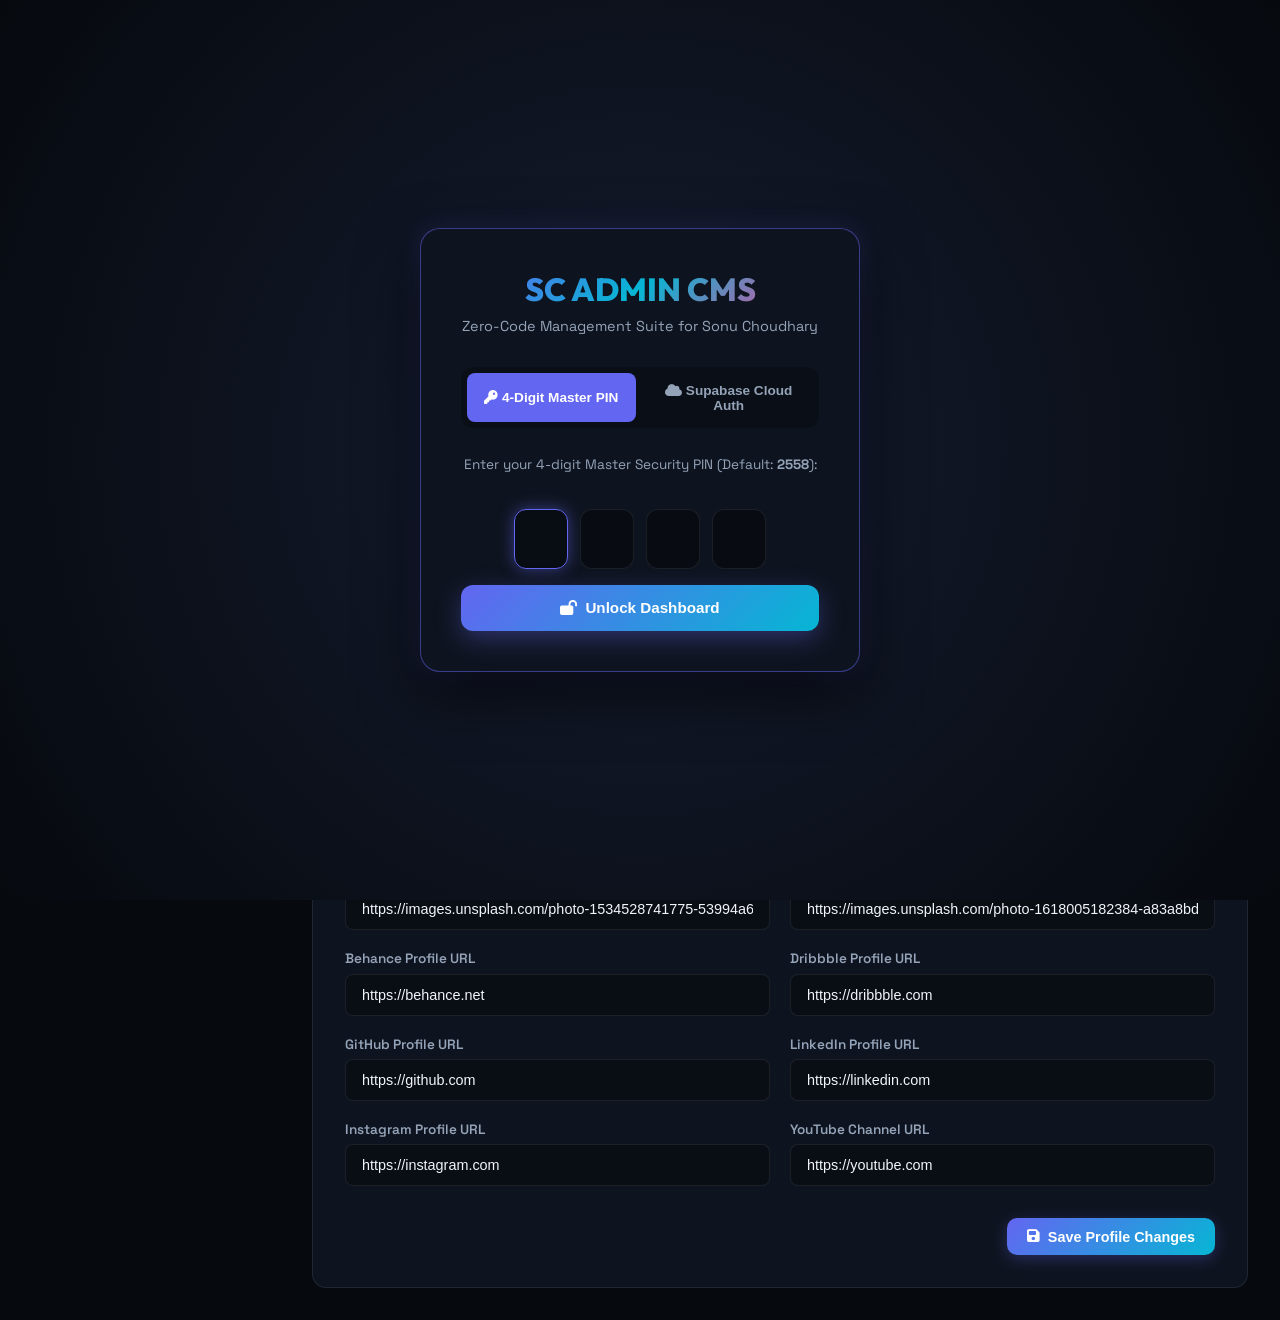
==== admin.html @ cff1d8b0 "Add files via upload" ====
<!DOCTYPE html>
<html lang="en">
<head>
  <meta charset="UTF-8" />
  <meta name="viewport" content="width=device-width, initial-scale=1.0" />
  <title>No-Code Admin CMS | Sonu Choudhary 3D Portfolio</title>
  
  <!-- Font Awesome CDN -->
  <link rel="stylesheet" href="https://cdnjs.cloudflare.com/ajax/libs/font-awesome/6.5.1/css/all.min.css" integrity="sha512-DTOQO9RWCH3ppGqcWaEA1BIZOC6xxalwEsw9c2QQeAIftl+Vegovlnee1c9QX4TctnWMn13TZye+giMm8e2LwA==" crossorigin="anonymous" referrerpolicy="no-referrer" />

  <!-- Admin CMS Stylesheet -->
  <link rel="stylesheet" href="css/admin.css" />

  <!-- Supabase JS CDN -->
  <script src="https://cdn.jsdelivr.net/npm/@supabase/supabase-js@2"></script>
</head>
<body class="admin-body">

  <!-- 1. DUAL AUTHENTICATION LOCK GATE -->
  <div id="auth-gate">
    <div class="auth-card">
      <div class="auth-logo">SC ADMIN CMS</div>
      <p class="auth-subtitle">Zero-Code Management Suite for Sonu Choudhary</p>

      <div class="auth-tabs">
        <button class="auth-tab-btn active" data-auth-mode="pin">
          <i class="fa-solid fa-key"></i> 4-Digit Master PIN
        </button>
        <button class="auth-tab-btn" data-auth-mode="email">
          <i class="fa-solid fa-cloud"></i> Supabase Cloud Auth
        </button>
      </div>

      <!-- PIN Auth Panel -->
      <div id="authPanel-pin" class="auth-form-panel active">
        <p style="font-size: 0.85rem; color: var(--admin-text-muted); text-align: center;">
          Enter your 4-digit Master Security PIN (Default: <strong>2558</strong>):
        </p>
        <form id="pinAuthForm">
          <div class="pin-inputs-row">
            <input type="password" maxlength="1" class="pin-digit" autofocus />
            <input type="password" maxlength="1" class="pin-digit" />
            <input type="password" maxlength="1" class="pin-digit" />
            <input type="password" maxlength="1" class="pin-digit" />
          </div>
          <button type="submit" class="btn-auth-submit">
            <i class="fa-solid fa-lock-open"></i> Unlock Dashboard
          </button>
        </form>
      </div>

      <!-- Supabase Cloud Email Auth Panel -->
      <div id="authPanel-email" class="auth-form-panel">
        <form id="emailAuthForm" style="display: flex; flex-direction: column; gap: 1rem;">
          <div class="admin-input-group">
            <label class="admin-label">Admin Email</label>
            <input type="email" id="authEmail" class="admin-input" placeholder="Sonu25580@gmail.com" required />
          </div>
          <div class="admin-input-group">
            <label class="admin-label">Cloud Password</label>
            <input type="password" id="authPassword" class="admin-input" placeholder="••••••••••••" required />
          </div>
          <button type="submit" class="btn-auth-submit">
            <i class="fa-solid fa-cloud-arrow-up"></i> Sign In to Supabase
          </button>
        </form>
      </div>
    </div>
  </div>

  <!-- 2. ADMIN SIDEBAR NAVIGATION -->
  <aside class="admin-sidebar" id="adminSidebar">
    <div class="sidebar-header">
      <div class="sidebar-brand">
        <i class="fa-solid fa-cubes-stacked" style="color: var(--admin-primary);"></i>
        <span>SC CMS STUDIO</span>
      </div>
    </div>

    <div class="sidebar-menu">
      <div class="menu-category-title">Core Management</div>
      <button class="sidebar-item active" data-tab="profile">
        <i class="fa-solid fa-user-astronaut"></i>
        <span>Profile & Socials</span>
      </button>
      <button class="sidebar-item" data-tab="projects">
        <i class="fa-solid fa-layer-group"></i>
        <span>Projects Showcase</span>
      </button>
      <button class="sidebar-item" data-tab="services">
        <i class="fa-solid fa-cube"></i>
        <span>Services & Pricing</span>
      </button>
      <button class="sidebar-item" data-tab="skills">
        <i class="fa-solid fa-code"></i>
        <span>Skills Matrix</span>
      </button>
      <button class="sidebar-item" data-tab="experience">
        <i class="fa-solid fa-timeline"></i>
        <span>Career Timeline</span>
      </button>
      <button class="sidebar-item" data-tab="reviews">
        <i class="fa-solid fa-star"></i>
        <span>Client Reviews</span>
      </button>
      <button class="sidebar-item" data-tab="inquiries">
        <i class="fa-solid fa-inbox"></i>
        <span>Inquiries CRM</span>
        <span class="sidebar-badge" id="inquiriesBadge">0</span>
      </button>

      <div class="menu-category-title">Studio & Tools</div>
      <button class="sidebar-item" data-tab="theme">
        <i class="fa-solid fa-palette"></i>
        <span>Theme & Security</span>
      </button>
      <button class="sidebar-item" data-tab="compressor">
        <i class="fa-solid fa-file-image"></i>
        <span>Image Compressor</span>
      </button>
      <button class="sidebar-item" data-tab="supabase">
        <i class="fa-solid fa-database"></i>
        <span>Supabase & Backup</span>
      </button>
    </div>

    <div class="sidebar-footer">
      <a href="index.html" class="btn-sidebar-action" target="_blank" title="View Live Portfolio">
        <i class="fa-solid fa-arrow-up-right-from-square"></i> Live Site
      </a>
      <button id="adminLogoutBtn" class="btn-sidebar-action" title="Lock Dashboard">
        <i class="fa-solid fa-right-from-bracket"></i> Lock
      </button>
    </div>
  </aside>

  <!-- 3. MAIN DASHBOARD CONTENT AREA -->
  <main class="admin-main">
    <!-- Top HUD Bar -->
    <header class="admin-topbar">
      <div class="topbar-left">
        <h1 class="page-title" id="adminPageTitle">Profile & Socials</h1>
        <div id="adminCloudStatus" class="cloud-status-indicator">
          <span class="status-dot"></span> Checking Cloud...
        </div>
      </div>

      <div class="topbar-right">
        <a href="index.html" target="_blank" class="btn-view-site">
          <i class="fa-solid fa-globe"></i> View Live Site
        </a>
      </div>
    </header>

    <!-- Tab Panels Container -->
    <div class="dashboard-content">

      <!-- TAB 1: PROFILE & SOCIALS -->
      <section id="tabPanel-profile" class="admin-tab-panel active">
        <div class="content-header-row">
          <div class="header-info">
            <h2>Personal Identity & Social Hub</h2>
            <p>Update your personal information, multi-domain titles, contacts, and resume.</p>
          </div>
        </div>

        <form id="profileCmsForm" style="background: var(--admin-bg-surface); padding: 2rem; border-radius: 14px; border: 1px solid var(--admin-border);">
          <div class="modal-grid">
            <div class="admin-input-group">
              <label class="admin-label">Full Name</label>
              <input type="text" id="profName" class="admin-input" required />
            </div>

            <div class="admin-input-group">
              <label class="admin-label">Professional Headline Title</label>
              <input type="text" id="profTitle" class="admin-input" required />
            </div>

            <div class="admin-input-group full-width">
              <label class="admin-label">Dynamic Typing Roles (comma-separated)</label>
              <input type="text" id="profRoles" class="admin-input" placeholder="3D Motion & VFX Artist, UI/UX Designer, Graphics Artist, Web Developer" />
            </div>

            <div class="admin-input-group full-width">
              <label class="admin-label">Hero Tagline</label>
              <input type="text" id="profTagline" class="admin-input" />
            </div>

            <div class="admin-input-group full-width">
              <label class="admin-label">Comprehensive Bio</label>
              <textarea id="profBio" class="admin-textarea" rows="4"></textarea>
            </div>

            <div class="admin-input-group">
              <label class="admin-label">Direct Phone 1</label>
              <input type="text" id="profPhone1" class="admin-input" />
            </div>

            <div class="admin-input-group">
              <label class="admin-label">Direct Phone 2</label>
              <input type="text" id="profPhone2" class="admin-input" />
            </div>

            <div class="admin-input-group">
              <label class="admin-label">WhatsApp Number (with country code)</label>
              <input type="text" id="profWhatsApp" class="admin-input" />
            </div>

            <div class="admin-input-group">
              <label class="admin-label">Official Email</label>
              <input type="email" id="profEmail" class="admin-input" />
            </div>

            <div class="admin-input-group">
              <label class="admin-label">Location / Base</label>
              <input type="text" id="profLocation" class="admin-input" />
            </div>

            <div class="admin-input-group">
              <label class="admin-label">Resume PDF URL</label>
              <input type="text" id="profResumeUrl" class="admin-input" />
            </div>

            <div class="admin-input-group">
              <label class="admin-label">Avatar Image URL</label>
              <input type="text" id="profAvatar" class="admin-input" />
            </div>

            <div class="admin-input-group">
              <label class="admin-label">Hero Showcase Image URL</label>
              <input type="text" id="profHeroImg" class="admin-input" />
            </div>

            <div class="admin-input-group">
              <label class="admin-label">Behance Profile URL</label>
              <input type="url" id="profBehance" class="admin-input" />
            </div>

            <div class="admin-input-group">
              <label class="admin-label">Dribbble Profile URL</label>
              <input type="url" id="profDribbble" class="admin-input" />
            </div>

            <div class="admin-input-group">
              <label class="admin-label">GitHub Profile URL</label>
              <input type="url" id="profGithub" class="admin-input" />
            </div>

            <div class="admin-input-group">
              <label class="admin-label">LinkedIn Profile URL</label>
              <input type="url" id="profLinkedin" class="admin-input" />
            </div>

            <div class="admin-input-group">
              <label class="admin-label">Instagram Profile URL</label>
              <input type="url" id="profInstagram" class="admin-input" />
            </div>

            <div class="admin-input-group">
              <label class="admin-label">YouTube Channel URL</label>
              <input type="url" id="profYoutube" class="admin-input" />
            </div>
          </div>

          <div style="margin-top: 2rem; display: flex; justify-content: flex-end;">
            <button type="submit" class="btn-action-primary">
              <i class="fa-solid fa-floppy-disk"></i> Save Profile Changes
            </button>
          </div>
        </form>
      </section>

      <!-- TAB 2: PROJECTS CMS -->
      <section id="tabPanel-projects" class="admin-tab-panel">
        <div class="content-header-row">
          <div class="header-info">
            <h2>Showcase Projects Manager</h2>
            <p>Add, edit, reorder, or feature portfolio projects across all 5 domains.</p>
          </div>
          <button id="btnAddProject" class="btn-action-primary">
            <i class="fa-solid fa-plus"></i> Add New Project
          </button>
        </div>

        <div class="admin-table-wrapper">
          <table class="admin-table">
            <thead>
              <tr>
                <th>Thumbnail</th>
                <th>Project Title</th>
                <th>Category</th>
                <th>Subcategory</th>
                <th>Featured</th>
                <th>Actions</th>
              </tr>
            </thead>
            <tbody id="projectsTableBody"></tbody>
          </table>
        </div>
      </section>

      <!-- TAB 3: SERVICES CMS -->
      <section id="tabPanel-services" class="admin-tab-panel">
        <div class="content-header-row">
          <div class="header-info">
            <h2>Services & Pricing Packages</h2>
            <p>Configure client service offerings, pricing tiers, delivery times, and features.</p>
          </div>
          <button id="btnAddService" class="btn-action-primary">
            <i class="fa-solid fa-plus"></i> Add New Service
          </button>
        </div>

        <div class="admin-table-wrapper">
          <table class="admin-table">
            <thead>
              <tr>
                <th>Icon</th>
                <th>Service Title</th>
                <th>Category</th>
                <th>Starting Price</th>
                <th>Turnaround</th>
                <th>Actions</th>
              </tr>
            </thead>
            <tbody id="servicesTableBody"></tbody>
          </table>
        </div>
      </section>

      <!-- TAB 4: SKILLS CMS -->
      <section id="tabPanel-skills" class="admin-tab-panel">
        <div class="content-header-row">
          <div class="header-info">
            <h2>Technical & Visual Skills Matrix</h2>
            <p>Manage skill proficiencies, category clusters, and FontAwesome icons.</p>
          </div>
          <button id="btnAddSkill" class="btn-action-primary">
            <i class="fa-solid fa-plus"></i> Add New Skill
          </button>
        </div>

        <div class="admin-table-wrapper">
          <table class="admin-table">
            <thead>
              <tr>
                <th>Icon</th>
                <th>Skill Name</th>
                <th>Category</th>
                <th>Proficiency</th>
                <th>Actions</th>
              </tr>
            </thead>
            <tbody id="skillsTableBody"></tbody>
          </table>
        </div>
      </section>

      <!-- TAB 5: EXPERIENCE CMS -->
      <section id="tabPanel-experience" class="admin-tab-panel">
        <div class="content-header-row">
          <div class="header-info">
            <h2>Career Milestones & Leadership Timeline</h2>
            <p>Document leadership roles, agency tenures, and freelance achievements.</p>
          </div>
          <button id="btnAddExp" class="btn-action-primary">
            <i class="fa-solid fa-plus"></i> Add Milestone
          </button>
        </div>

        <div class="admin-table-wrapper">
          <table class="admin-table">
            <thead>
              <tr>
                <th>Role / Position</th>
                <th>Company / Agency</th>
                <th>Period</th>
                <th>Actions</th>
              </tr>
            </thead>
            <tbody id="expTableBody"></tbody>
          </table>
        </div>
      </section>

      <!-- TAB 6: REVIEWS CMS -->
      <section id="tabPanel-reviews" class="admin-tab-panel">
        <div class="content-header-row">
          <div class="header-info">
            <h2>Client Testimonials Moderation</h2>
            <p>Approve, edit, or add client reviews and 5-star ratings.</p>
          </div>
          <button id="btnAddReview" class="btn-action-primary">
            <i class="fa-solid fa-plus"></i> Add Review
          </button>
        </div>

        <div class="admin-table-wrapper">
          <table class="admin-table">
            <thead>
              <tr>
                <th>Avatar</th>
                <th>Client Name</th>
                <th>Company</th>
                <th>Rating</th>
                <th>Status</th>
                <th>Actions</th>
              </tr>
            </thead>
            <tbody id="reviewsTableBody"></tbody>
          </table>
        </div>
      </section>

      <!-- TAB 7: INQUIRIES & LEADS CRM -->
      <section id="tabPanel-inquiries" class="admin-tab-panel">
        <div class="content-header-row">
          <div class="header-info">
            <h2>Inquiries & Leads CRM</h2>
            <p>View client inquiries submitted through the WhatsApp estimator bot.</p>
          </div>
          <button id="btnExportInquiries" class="btn-action-primary">
            <i class="fa-solid fa-file-csv"></i> Export CSV
          </button>
        </div>

        <div class="admin-table-wrapper">
          <table class="admin-table">
            <thead>
              <tr>
                <th>Client Info</th>
                <th>Service</th>
                <th>Budget</th>
                <th>Timeline</th>
                <th>Status</th>
                <th>Date</th>
                <th>Quick Actions</th>
              </tr>
            </thead>
            <tbody id="inquiriesTableBody"></tbody>
          </table>
        </div>
      </section>

      <!-- TAB 8: THEME & SECURITY STUDIO -->
      <section id="tabPanel-theme" class="admin-tab-panel">
        <div class="content-header-row">
          <div class="header-info">
            <h2>Theme Studio & Security Settings</h2>
            <p>Customize default aesthetic themes and update your 4-digit Master Security PIN.</p>
          </div>
        </div>

        <div style="background: var(--admin-bg-surface); padding: 2rem; border-radius: 14px; border: 1px solid var(--admin-border); max-width: 600px;">
          <div class="admin-input-group" style="margin-bottom: 1.5rem;">
            <label class="admin-label">Default Live Theme Preset</label>
            <select id="studioThemeSelect" class="admin-select">
              <option value="cyber-dark">Cyber Dark (Futuristic Obsidian)</option>
              <option value="neon-cyber">Neon Cyberpunk (Vibrant Pink / Cyan)</option>
              <option value="midnight-gold">Midnight Gold (Luxury Prestige)</option>
              <option value="luxury-light">Luxury Light (Minimalist White)</option>
              <option value="synthwave">Synthwave Violet (Deep Space)</option>
            </select>
          </div>

          <div class="admin-input-group" style="margin-bottom: 2rem;">
            <label class="admin-label">4-Digit Master PIN Code</label>
            <input type="password" id="studioMasterPin" maxlength="6" class="admin-input" placeholder="2558" />
            <small style="color: var(--admin-text-dim);">This PIN protects your offline admin panel.</small>
          </div>

          <button id="btnSaveThemeSettings" class="btn-action-primary">
            <i class="fa-solid fa-floppy-disk"></i> Update Theme & PIN
          </button>
        </div>
      </section>

      <!-- TAB 9: IMAGE COMPRESSOR UTILITY -->
      <section id="tabPanel-compressor" class="admin-tab-panel">
        <div class="content-header-row">
          <div class="header-info">
            <h2>HTML5 Canvas Image Compressor</h2>
            <p>Optimize heavy project artwork down to ultra-fast WebP format (< 150KB) in-browser.</p>
          </div>
        </div>

        <div style="background: var(--admin-bg-surface); padding: 2rem; border-radius: 14px; border: 1px solid var(--admin-border); max-width: 800px;">
          <input type="file" id="compressorFileInput" accept="image/*" style="display: none;" />
          <div class="compressor-dropzone" id="compressorDropzone">
            <i class="fa-solid fa-cloud-arrow-up compressor-icon"></i>
            <h3>Drag & Drop Image Here, or Click to Browse</h3>
            <p style="color: var(--admin-text-muted); font-size: 0.85rem; margin-top: 0.5rem;">Supports PNG, JPG, WebP. Compressed automatically using client-side HTML5 Canvas.</p>
          </div>

          <div id="compressorPreviewRow" class="compressor-preview-row" style="display: none;">
            <img id="compressedThumb" class="compressor-thumb" alt="Optimized Preview" />
            <div style="flex: 1;">
              <div id="compressorStats" class="compressor-stats"></div>
              <div style="display: flex; gap: 0.75rem; margin-top: 0.75rem;">
                <button id="btnCopyCompressed" class="btn-sidebar-action">
                  <i class="fa-regular fa-copy"></i> Copy Data URI
                </button>
                <button id="btnDownloadCompressed" class="btn-action-primary" style="padding: 0.4rem 0.85rem; font-size: 0.8rem;">
                  <i class="fa-solid fa-download"></i> Download WebP
                </button>
              </div>
            </div>
          </div>
        </div>
      </section>

      <!-- TAB 10: SUPABASE & BACKUP SYNC HUB -->
      <section id="tabPanel-supabase" class="admin-tab-panel">
        <div class="content-header-row">
          <div class="header-info">
            <h2>Supabase Cloud Setup & 1-Click JSON Backup</h2>
            <p>Connect your free Supabase PostgreSQL Cloud database or export complete JSON backups.</p>
          </div>
        </div>

        <div style="display: grid; grid-template-columns: 1fr 1fr; gap: 2rem; align-items: start;">
          <!-- Supabase Cloud Credentials Box -->
          <div style="background: var(--admin-bg-surface); padding: 2rem; border-radius: 14px; border: 1px solid var(--admin-border);">
            <h3 style="margin-bottom: 1.25rem; font-size: 1.15rem; display: flex; align-items: center; gap: 0.5rem;">
              <i class="fa-solid fa-cloud" style="color: var(--admin-primary);"></i> Supabase Cloud Keys
            </h3>

            <div class="admin-input-group" style="margin-bottom: 1rem;">
              <label class="admin-label">Supabase Project URL</label>
              <input type="url" id="syncSupabaseUrl" class="admin-input" placeholder="https://xyzabcdef.supabase.co" />
            </div>

            <div class="admin-input-group" style="margin-bottom: 1.5rem;">
              <label class="admin-label">Supabase Anon Public API Key</label>
              <input type="password" id="syncSupabaseKey" class="admin-input" placeholder="eyJhbGciOiJIUzI1NiIsInR5cCI6IkpXVCJ9..." />
            </div>

            <div style="display: flex; gap: 0.75rem; flex-wrap: wrap;">
              <button id="btnSaveSupabaseCreds" class="btn-action-primary">
                <i class="fa-solid fa-bolt"></i> Save & Connect
              </button>
              <button id="btnTestSupabase" class="btn-sidebar-action">
                <i class="fa-solid fa-vial"></i> Test Connection
              </button>
              <button id="btnPushAllToCloud" class="btn-sidebar-action" title="Push all local portfolio data into Supabase Cloud tables">
                <i class="fa-solid fa-cloud-arrow-up"></i> Push All Data to Cloud
              </button>
            </div>
          </div>

          <!-- JSON Backup & Restore Box -->
          <div style="background: var(--admin-bg-surface); padding: 2rem; border-radius: 14px; border: 1px solid var(--admin-border);">
            <h3 style="margin-bottom: 1.25rem; font-size: 1.15rem; display: flex; align-items: center; gap: 0.5rem;">
              <i class="fa-solid fa-file-export" style="color: var(--admin-accent);"></i> 1-Click JSON Backup & Restore
            </h3>

            <p style="font-size: 0.85rem; color: var(--admin-text-muted); margin-bottom: 1.5rem;">
              Download a complete standalone <code>data.json</code> file or restore existing backups in 1-click without writing any SQL.
            </p>

            <div style="display: flex; flex-direction: column; gap: 1rem;">
              <button id="btnExportJson" class="btn-action-primary" style="background: linear-gradient(135deg, #10b981, #06b6d4);">
                <i class="fa-solid fa-download"></i> 1-Click Download JSON Backup
              </button>

              <label class="btn-sidebar-action" style="justify-content: center; padding: 0.75rem; cursor: pointer;">
                <i class="fa-solid fa-upload"></i> Restore from JSON Backup
                <input type="file" id="jsonFileInput" accept=".json" style="display: none;" />
              </label>

              <button id="btnFactoryReset" class="btn-sidebar-action" style="color: var(--admin-danger); border-color: rgba(239, 68, 68, 0.3);">
                <i class="fa-solid fa-rotate-left"></i> Reset to Factory Seed
              </button>
            </div>
          </div>
        </div>
      </section>

    </div>
  </main>

  <!-- MODAL: ADD / EDIT PROJECT -->
  <div id="projectModal" class="admin-modal">
    <div class="modal-card">
      <div class="modal-header">
        <h3 class="modal-title" id="projectModalTitle">Add New Showcase Project</h3>
        <button id="closeProjectModal" class="modal-close-btn"><i class="fa-solid fa-xmark"></i></button>
      </div>

      <form id="projectForm">
        <div class="modal-body">
          <input type="hidden" id="projId" />
          <div class="modal-grid">
            <div class="admin-input-group full-width">
              <label class="admin-label">Project Title *</label>
              <input type="text" id="projTitle" class="admin-input" required />
            </div>

            <div class="admin-input-group">
              <label class="admin-label">Main Category</label>
              <select id="projCategory" class="admin-select">
                <option value="3d-vfx">3D Motion & VFX</option>
                <option value="ui-ux">UI/UX Design</option>
                <option value="graphics">Graphics & Branding</option>
                <option value="web-dev">Web Development</option>
                <option value="vfx-video">Video & Color</option>
              </select>
            </div>

            <div class="admin-input-group">
              <label class="admin-label">Subcategory Pill (e.g. Cinema 4D, Figma)</label>
              <input type="text" id="projSubcategory" class="admin-input" />
            </div>

            <div class="admin-input-group full-width">
              <label class="admin-label">Main Thumbnail Image URL *</label>
              <input type="url" id="projThumb" class="admin-input" required />
            </div>

            <div class="admin-input-group full-width">
              <label class="admin-label">Gallery Images (One URL per line for Lightbox Carousel)</label>
              <textarea id="projImages" class="admin-textarea" rows="3" placeholder="https://images.unsplash.com/...&#10;https://images.unsplash.com/..."></textarea>
            </div>

            <div class="admin-input-group full-width">
              <label class="admin-label">Video Embed URL (YouTube/Vimeo/MP4)</label>
              <input type="text" id="projVideoUrl" class="admin-input" placeholder="https://www.youtube.com/embed/dQw4w9WgXcQ" />
            </div>

            <div class="admin-input-group">
              <label class="admin-label">Client Name</label>
              <input type="text" id="projClient" class="admin-input" />
            </div>

            <div class="admin-input-group">
              <label class="admin-label">Year / Timeframe</label>
              <input type="text" id="projYear" class="admin-input" placeholder="2025" />
            </div>

            <div class="admin-input-group full-width">
              <label class="admin-label">Tech Stack Tags (comma-separated)</label>
              <input type="text" id="projTags" class="admin-input" placeholder="Cinema 4D, Octane Render, Figma, React" />
            </div>

            <div class="admin-input-group full-width">
              <label class="admin-label">Description & Case Study Summary</label>
              <textarea id="projDesc" class="admin-textarea" rows="3"></textarea>
            </div>

            <div class="admin-input-group full-width" style="flex-direction: row; align-items: center; gap: 0.75rem;">
              <input type="checkbox" id="projFeatured" style="width: 18px; height: 18px; accent-color: var(--admin-primary);" />
              <label for="projFeatured" class="admin-label" style="cursor: pointer;">Mark as Featured Project on Hero</label>
            </div>
          </div>
        </div>

        <div class="modal-footer">
          <button type="submit" class="btn-action-primary">Save Project</button>
        </div>
      </form>
    </div>
  </div>

  <!-- MODAL: ADD / EDIT SERVICE -->
  <div id="serviceModal" class="admin-modal">
    <div class="modal-card">
      <div class="modal-header">
        <h3 class="modal-title">Add / Edit Service Offering</h3>
        <button id="closeServiceModal" class="modal-close-btn"><i class="fa-solid fa-xmark"></i></button>
      </div>

      <form id="serviceForm">
        <div class="modal-body">
          <input type="hidden" id="servId" />
          <div class="modal-grid">
            <div class="admin-input-group">
              <label class="admin-label">Service Title *</label>
              <input type="text" id="servTitle" class="admin-input" required />
            </div>

            <div class="admin-input-group">
              <label class="admin-label">Category</label>
              <select id="servCategory" class="admin-select">
                <option value="3d-vfx">3D & VFX</option>
                <option value="ui-ux">UI/UX Design</option>
                <option value="graphics">Graphics</option>
                <option value="web-dev">Web Development</option>
                <option value="vfx-video">Video Editing</option>
                <option value="consulting">Consulting</option>
              </select>
            </div>

            <div class="admin-input-group">
              <label class="admin-label">FontAwesome Icon Class</label>
              <input type="text" id="servIcon" class="admin-input" placeholder="fa-cube" />
            </div>

            <div class="admin-input-group">
              <label class="admin-label">Starting Price</label>
              <input type="text" id="servPrice" class="admin-input" placeholder="₹15,000 / $250" />
            </div>

            <div class="admin-input-group">
              <label class="admin-label">Estimated Delivery Time</label>
              <input type="text" id="servDelivery" class="admin-input" placeholder="3 - 7 Days" />
            </div>

            <div class="admin-input-group">
              <label class="admin-label">WhatsApp Prefill Message</label>
              <input type="text" id="servWaMsg" class="admin-input" />
            </div>

            <div class="admin-input-group full-width">
              <label class="admin-label">Service Description</label>
              <textarea id="servDesc" class="admin-textarea" rows="2"></textarea>
            </div>

            <div class="admin-input-group full-width">
              <label class="admin-label">Features & Deliverables List (One per line)</label>
              <textarea id="servFeatures" class="admin-textarea" rows="4" placeholder="Feature 1&#10;Feature 2&#10;Feature 3"></textarea>
            </div>
          </div>
        </div>

        <div class="modal-footer">
          <button type="submit" class="btn-action-primary">Save Service</button>
        </div>
      </form>
    </div>
  </div>

  <!-- MODAL: ADD / EDIT SKILL -->
  <div id="skillModal" class="admin-modal">
    <div class="modal-card" style="max-width: 500px;">
      <div class="modal-header">
        <h3 class="modal-title">Add / Edit Skill</h3>
        <button id="closeSkillModal" class="modal-close-btn"><i class="fa-solid fa-xmark"></i></button>
      </div>

      <form id="skillForm">
        <div class="modal-body">
          <input type="hidden" id="skillIndex" />
          <div class="admin-input-group" style="margin-bottom: 1rem;">
            <label class="admin-label">Skill Name *</label>
            <input type="text" id="skillName" class="admin-input" required />
          </div>

          <div class="admin-input-group" style="margin-bottom: 1rem;">
            <label class="admin-label">Category</label>
            <select id="skillCat" class="admin-select">
              <option value="3D & Motion">3D & Motion</option>
              <option value="UI/UX Design">UI/UX Design</option>
              <option value="Graphics Design">Graphics Design</option>
              <option value="Web Development">Web Development</option>
              <option value="VFX & Video">VFX & Video</option>
            </select>
          </div>

          <div class="admin-input-group" style="margin-bottom: 1rem;">
            <label class="admin-label">Proficiency Percentage (0 - 100)</label>
            <input type="number" id="skillLevel" min="1" max="100" class="admin-input" value="90" />
          </div>

          <div class="admin-input-group">
            <label class="admin-label">FontAwesome Icon Class</label>
            <input type="text" id="skillIcon" class="admin-input" placeholder="fa-cube" />
          </div>
        </div>

        <div class="modal-footer">
          <button type="submit" class="btn-action-primary">Save Skill</button>
        </div>
      </form>
    </div>
  </div>

  <!-- MODAL: ADD / EDIT EXPERIENCE -->
  <div id="expModal" class="admin-modal">
    <div class="modal-card">
      <div class="modal-header">
        <h3 class="modal-title">Add / Edit Career Milestone</h3>
        <button id="closeExpModal" class="modal-close-btn"><i class="fa-solid fa-xmark"></i></button>
      </div>

      <form id="expForm">
        <div class="modal-body">
          <input type="hidden" id="expId" />
          <div class="modal-grid">
            <div class="admin-input-group">
              <label class="admin-label">Role / Job Title *</label>
              <input type="text" id="expRole" class="admin-input" required />
            </div>

            <div class="admin-input-group">
              <label class="admin-label">Company / Studio *</label>
              <input type="text" id="expCompany" class="admin-input" required />
            </div>

            <div class="admin-input-group full-width">
              <label class="admin-label">Timeframe (e.g. 2023 - Present)</label>
              <input type="text" id="expPeriod" class="admin-input" placeholder="2023 - Present" required />
            </div>

            <div class="admin-input-group full-width">
              <label class="admin-label">Role Overview Description</label>
              <textarea id="expDesc" class="admin-textarea" rows="2"></textarea>
            </div>

            <div class="admin-input-group full-width">
              <label class="admin-label">Key Achievements & Highlights (One per line)</label>
              <textarea id="expHighlights" class="admin-textarea" rows="3"></textarea>
            </div>
          </div>
        </div>

        <div class="modal-footer">
          <button type="submit" class="btn-action-primary">Save Milestone</button>
        </div>
      </form>
    </div>
  </div>

  <!-- MODAL: ADD / EDIT REVIEW -->
  <div id="reviewModal" class="admin-modal">
    <div class="modal-card">
      <div class="modal-header">
        <h3 class="modal-title">Add / Edit Client Review</h3>
        <button id="closeReviewModal" class="modal-close-btn"><i class="fa-solid fa-xmark"></i></button>
      </div>

      <form id="reviewForm">
        <div class="modal-body">
          <input type="hidden" id="revId" />
          <div class="modal-grid">
            <div class="admin-input-group">
              <label class="admin-label">Client Name *</label>
              <input type="text" id="revName" class="admin-input" required />
            </div>

            <div class="admin-input-group">
              <label class="admin-label">Designation / Role</label>
              <input type="text" id="revRole" class="admin-input" placeholder="CEO / Product Lead" />
            </div>

            <div class="admin-input-group">
              <label class="admin-label">Company Name</label>
              <input type="text" id="revCompany" class="admin-input" />
            </div>

            <div class="admin-input-group">
              <label class="admin-label">Star Rating (1 - 5)</label>
              <select id="revRating" class="admin-select">
                <option value="5">⭐⭐⭐⭐⭐ (5 Stars)</option>
                <option value="4">⭐⭐⭐⭐ (4 Stars)</option>
                <option value="3">⭐⭐⭐ (3 Stars)</option>
              </select>
            </div>

            <div class="admin-input-group full-width">
              <label class="admin-label">Client Avatar URL</label>
              <input type="url" id="revAvatar" class="admin-input" />
            </div>

            <div class="admin-input-group full-width">
              <label class="admin-label">Referenced Project</label>
              <input type="text" id="revProject" class="admin-input" />
            </div>

            <div class="admin-input-group full-width">
              <label class="admin-label">Review Testimonial Text *</label>
              <textarea id="revText" class="admin-textarea" rows="3" required></textarea>
            </div>
          </div>
        </div>

        <div class="modal-footer">
          <button type="submit" class="btn-action-primary">Save Review</button>
        </div>
      </form>
    </div>
  </div>

  <!-- TOAST NOTIFICATION CONTAINER -->
  <div id="toast-container"></div>

  <!-- Core Scripts -->
  <script src="js/supabase-config.js"></script>
  <script src="js/data-store.js"></script>
  <script src="js/admin.js"></script>
</body>
</html>
---- css/admin.css ----
/* ==============================================================================
   🛠️ NO-CODE ADMIN CMS STYLESHEET (HUD DASHBOARD)
   Full Management Suite for Sonu Choudhary 3D Portfolio
   ============================================================================== */

@import url('https://fonts.googleapis.com/css2?family=Fira+Code:wght@400;500;600&family=Outfit:wght@400;500;600;700;800;900&family=Space+Grotesk:wght@400;500;600;700&display=swap');

:root {
  --admin-bg-base: #06090e;
  --admin-bg-surface: #0e141f;
  --admin-bg-surface-hover: #162030;
  --admin-bg-glass: rgba(14, 20, 31, 0.75);
  --admin-border: rgba(255, 255, 255, 0.08);
  --admin-border-active: rgba(99, 102, 241, 0.5);

  --admin-primary: #6366f1;
  --admin-accent: #06b6d4;
  --admin-success: #10b981;
  --admin-warning: #f59e0b;
  --admin-danger: #ef4444;

  --admin-text-main: #f1f5f9;
  --admin-text-muted: #94a3b8;
  --admin-text-dim: #64748b;

  --admin-font-heading: 'Outfit', sans-serif;
  --admin-font-body: 'Space Grotesk', sans-serif;
  --admin-font-mono: 'Fira Code', monospace;
}

*, *::before, *::after {
  box-sizing: border-box;
  margin: 0;
  padding: 0;
}

body.admin-body {
  font-family: var(--admin-font-body);
  background-color: var(--admin-bg-base);
  color: var(--admin-text-main);
  min-height: 100vh;
  display: flex;
  overflow-x: hidden;
}

/* --- 1. DUAL AUTH LOCK SCREEN --- */
#auth-gate {
  position: fixed;
  inset: 0;
  background: radial-gradient(circle at 50% 50%, #151d30 0%, #06090e 100%);
  z-index: 100000;
  display: flex;
  align-items: center;
  justify-content: center;
  padding: 1.5rem;
  transition: opacity 0.4s ease, visibility 0.4s ease;
}

#auth-gate.unlocked {
  opacity: 0;
  visibility: hidden;
  pointer-events: none;
}

.auth-card {
  width: 100%;
  max-width: 440px;
  background: var(--admin-bg-surface);
  border: 1px solid var(--admin-border-active);
  border-radius: 20px;
  padding: 2.5rem;
  box-shadow: 0 20px 60px rgba(0, 0, 0, 0.7), 0 0 30px rgba(99, 102, 241, 0.2);
  text-align: center;
  backdrop-filter: blur(20px);
}

.auth-logo {
  font-family: var(--admin-font-heading);
  font-size: 2rem;
  font-weight: 800;
  background: linear-gradient(135deg, #6366f1, #06b6d4, #ec4899);
  -webkit-background-clip: text;
  -webkit-text-fill-color: transparent;
  margin-bottom: 0.5rem;
}

.auth-subtitle {
  font-size: 0.9rem;
  color: var(--admin-text-muted);
  margin-bottom: 2rem;
}

.auth-tabs {
  display: flex;
  gap: 0.5rem;
  background: rgba(0, 0, 0, 0.3);
  padding: 0.35rem;
  border-radius: 12px;
  margin-bottom: 1.75rem;
}

.auth-tab-btn {
  flex: 1;
  padding: 0.6rem;
  border-radius: 8px;
  font-size: 0.85rem;
  font-weight: 600;
  color: var(--admin-text-muted);
  transition: all 0.2s;
  cursor: pointer;
  border: none;
  background: none;
}

.auth-tab-btn.active {
  background: var(--admin-primary);
  color: #fff;
}

.auth-form-panel {
  display: none;
  flex-direction: column;
  gap: 1.25rem;
  text-align: left;
}

.auth-form-panel.active {
  display: flex;
}

.pin-inputs-row {
  display: flex;
  justify-content: center;
  gap: 0.75rem;
  margin: 1rem 0;
}

.pin-digit {
  width: 54px;
  height: 60px;
  border-radius: 12px;
  background: rgba(0, 0, 0, 0.4);
  border: 1px solid var(--admin-border);
  color: #fff;
  font-family: var(--admin-font-mono);
  font-size: 1.8rem;
  font-weight: 700;
  text-align: center;
  outline: none;
  transition: border-color 0.2s, box-shadow 0.2s;
}

.pin-digit:focus {
  border-color: var(--admin-primary);
  box-shadow: 0 0 15px rgba(99, 102, 241, 0.5);
}

.btn-auth-submit {
  width: 100%;
  padding: 0.9rem;
  border-radius: 12px;
  background: linear-gradient(135deg, var(--admin-primary), var(--admin-accent));
  color: #fff;
  font-weight: 700;
  font-size: 0.95rem;
  cursor: pointer;
  border: none;
  display: flex;
  align-items: center;
  justify-content: center;
  gap: 0.5rem;
  box-shadow: 0 8px 25px rgba(99, 102, 241, 0.35);
  transition: transform 0.2s, box-shadow 0.2s;
}

.btn-auth-submit:hover {
  transform: translateY(-2px);
  box-shadow: 0 12px 30px rgba(99, 102, 241, 0.5);
}

/* --- 2. ADMIN SIDEBAR & NAVIGATION --- */
.admin-sidebar {
  width: 280px;
  background: var(--admin-bg-surface);
  border-right: 1px solid var(--admin-border);
  display: flex;
  flex-direction: column;
  position: fixed;
  top: 0;
  bottom: 0;
  left: 0;
  z-index: 1000;
  transition: transform 0.3s ease;
}

.sidebar-header {
  padding: 1.5rem;
  border-bottom: 1px solid var(--admin-border);
  display: flex;
  align-items: center;
  justify-content: space-between;
}

.sidebar-brand {
  font-family: var(--admin-font-heading);
  font-size: 1.25rem;
  font-weight: 800;
  display: flex;
  align-items: center;
  gap: 0.6rem;
}

.sidebar-menu {
  flex: 1;
  padding: 1rem 0.75rem;
  display: flex;
  flex-direction: column;
  gap: 0.35rem;
  overflow-y: auto;
}

.menu-category-title {
  font-family: var(--admin-font-mono);
  font-size: 0.7rem;
  font-weight: 700;
  color: var(--admin-text-dim);
  text-transform: uppercase;
  letter-spacing: 1px;
  padding: 0.75rem 0.75rem 0.25rem;
}

.sidebar-item {
  display: flex;
  align-items: center;
  gap: 0.85rem;
  padding: 0.75rem 1rem;
  border-radius: 10px;
  color: var(--admin-text-muted);
  font-size: 0.9rem;
  font-weight: 600;
  cursor: pointer;
  transition: all 0.2s;
  border: none;
  background: none;
  width: 100%;
  text-align: left;
}

.sidebar-item i {
  font-size: 1.1rem;
  width: 20px;
  text-align: center;
}

.sidebar-item:hover {
  background: var(--admin-bg-surface-hover);
  color: var(--admin-text-main);
}

.sidebar-item.active {
  background: rgba(99, 102, 241, 0.15);
  color: var(--admin-primary);
  border: 1px solid rgba(99, 102, 241, 0.3);
}

.sidebar-badge {
  margin-left: auto;
  font-family: var(--admin-font-mono);
  font-size: 0.75rem;
  background: var(--admin-primary);
  color: #fff;
  padding: 0.15rem 0.5rem;
  border-radius: 999px;
}

.sidebar-footer {
  padding: 1rem 1.25rem;
  border-top: 1px solid var(--admin-border);
  display: flex;
  align-items: center;
  justify-content: space-between;
}

.btn-sidebar-action {
  padding: 0.5rem 0.75rem;
  border-radius: 8px;
  background: rgba(255, 255, 255, 0.05);
  font-size: 0.8rem;
  color: var(--admin-text-muted);
  display: flex;
  align-items: center;
  gap: 0.4rem;
  cursor: pointer;
  border: 1px solid var(--admin-border);
  transition: all 0.2s;
}

.btn-sidebar-action:hover {
  background: rgba(239, 68, 68, 0.15);
  color: var(--admin-danger);
  border-color: var(--admin-danger);
}

/* --- 3. MAIN DASHBOARD CONTENT AREA --- */
.admin-main {
  margin-left: 280px;
  flex: 1;
  min-height: 100vh;
  display: flex;
  flex-direction: column;
}

/* Top HUD Bar */
.admin-topbar {
  position: sticky;
  top: 0;
  z-index: 900;
  background: rgba(14, 20, 31, 0.85);
  backdrop-filter: blur(16px);
  border-bottom: 1px solid var(--admin-border);
  padding: 1rem 2rem;
  display: flex;
  align-items: center;
  justify-content: space-between;
}

.topbar-left {
  display: flex;
  align-items: center;
  gap: 1.5rem;
}

.page-title {
  font-family: var(--admin-font-heading);
  font-size: 1.35rem;
  font-weight: 700;
}

.cloud-status-indicator {
  display: inline-flex;
  align-items: center;
  gap: 0.5rem;
  padding: 0.35rem 0.85rem;
  border-radius: 999px;
  font-size: 0.8rem;
  font-family: var(--admin-font-mono);
  background: rgba(16, 185, 129, 0.1);
  color: var(--admin-success);
  border: 1px solid rgba(16, 185, 129, 0.3);
}

.cloud-status-indicator.offline {
  background: rgba(245, 158, 11, 0.1);
  color: var(--admin-warning);
  border-color: rgba(245, 158, 11, 0.3);
}

.status-dot {
  width: 8px;
  height: 8px;
  border-radius: 50%;
  background: currentColor;
  box-shadow: 0 0 8px currentColor;
}

.topbar-right {
  display: flex;
  align-items: center;
  gap: 1rem;
}

.btn-view-site {
  padding: 0.5rem 1rem;
  border-radius: 8px;
  background: var(--admin-bg-surface-hover);
  border: 1px solid var(--admin-border);
  color: var(--admin-text-main);
  font-size: 0.85rem;
  font-weight: 600;
  display: flex;
  align-items: center;
  gap: 0.4rem;
  transition: all 0.2s;
}

.btn-view-site:hover {
  background: var(--admin-primary);
  color: #fff;
}

/* Dashboard Body & Tab Panels */
.dashboard-content {
  padding: 2rem;
  flex: 1;
}

.admin-tab-panel {
  display: none;
}

.admin-tab-panel.active {
  display: block;
}

/* --- 4. CMS CARDS, GRIDS & TABLES --- */
.content-header-row {
  display: flex;
  align-items: center;
  justify-content: space-between;
  margin-bottom: 1.75rem;
}

.header-info h2 {
  font-family: var(--admin-font-heading);
  font-size: 1.5rem;
  font-weight: 700;
}

.header-info p {
  font-size: 0.9rem;
  color: var(--admin-text-muted);
}

.btn-action-primary {
  padding: 0.65rem 1.25rem;
  border-radius: 10px;
  background: linear-gradient(135deg, var(--admin-primary), var(--admin-accent));
  color: #fff;
  font-weight: 600;
  font-size: 0.9rem;
  display: flex;
  align-items: center;
  gap: 0.5rem;
  cursor: pointer;
  border: none;
  box-shadow: 0 4px 15px rgba(99, 102, 241, 0.3);
  transition: transform 0.2s;
}

.btn-action-primary:hover {
  transform: translateY(-2px);
}

.admin-table-wrapper {
  background: var(--admin-bg-surface);
  border: 1px solid var(--admin-border);
  border-radius: 14px;
  overflow-x: auto;
  box-shadow: 0 4px 20px rgba(0, 0, 0, 0.3);
}

.admin-table {
  width: 100%;
  border-collapse: collapse;
  text-align: left;
}

.admin-table th {
  background: rgba(0, 0, 0, 0.25);
  padding: 1rem 1.25rem;
  font-family: var(--admin-font-mono);
  font-size: 0.75rem;
  font-weight: 600;
  color: var(--admin-text-dim);
  text-transform: uppercase;
  border-bottom: 1px solid var(--admin-border);
}

.admin-table td {
  padding: 1rem 1.25rem;
  border-bottom: 1px solid var(--admin-border);
  font-size: 0.9rem;
  vertical-align: middle;
}

.admin-table tr:last-child td {
  border-bottom: none;
}

.admin-table tr:hover td {
  background: rgba(255, 255, 255, 0.02);
}

.table-thumb {
  width: 50px;
  height: 36px;
  border-radius: 6px;
  object-fit: cover;
}

.table-actions {
  display: flex;
  gap: 0.5rem;
}

.btn-table-icon {
  width: 32px;
  height: 32px;
  border-radius: 6px;
  background: rgba(255, 255, 255, 0.05);
  border: 1px solid var(--admin-border);
  color: var(--admin-text-muted);
  display: flex;
  align-items: center;
  justify-content: center;
  font-size: 0.85rem;
  cursor: pointer;
  transition: all 0.2s;
}

.btn-table-icon:hover {
  background: var(--admin-bg-surface-hover);
  color: var(--admin-text-main);
}

.btn-table-icon.delete:hover {
  background: rgba(239, 68, 68, 0.2);
  color: var(--admin-danger);
  border-color: var(--admin-danger);
}

/* --- 5. MODAL DIALOGS & FORMS --- */
.admin-modal {
  position: fixed;
  inset: 0;
  background: rgba(0, 0, 0, 0.8);
  backdrop-filter: blur(10px);
  z-index: 10000;
  display: flex;
  align-items: center;
  justify-content: center;
  padding: 1.5rem;
  opacity: 0;
  visibility: hidden;
  transition: all 0.3s ease;
}

.admin-modal.active {
  opacity: 1;
  visibility: visible;
}

.modal-card {
  width: 100%;
  max-width: 760px;
  max-height: 90vh;
  background: var(--admin-bg-surface);
  border: 1px solid var(--admin-border-active);
  border-radius: 16px;
  overflow-y: auto;
  box-shadow: 0 20px 60px rgba(0, 0, 0, 0.8);
  display: flex;
  flex-direction: column;
}

.modal-header {
  padding: 1.25rem 1.75rem;
  border-bottom: 1px solid var(--admin-border);
  display: flex;
  align-items: center;
  justify-content: space-between;
}

.modal-title {
  font-family: var(--admin-font-heading);
  font-size: 1.25rem;
  font-weight: 700;
}

.modal-close-btn {
  width: 32px;
  height: 32px;
  border-radius: 50%;
  background: rgba(255, 255, 255, 0.05);
  border: none;
  color: var(--admin-text-muted);
  display: flex;
  align-items: center;
  justify-content: center;
  cursor: pointer;
  transition: all 0.2s;
}

.modal-close-btn:hover {
  background: var(--admin-danger);
  color: #fff;
}

.modal-body {
  padding: 1.75rem;
  display: flex;
  flex-direction: column;
  gap: 1.25rem;
}

.modal-grid {
  display: grid;
  grid-template-columns: 1fr 1fr;
  gap: 1.25rem;
}

.admin-input-group {
  display: flex;
  flex-direction: column;
  gap: 0.4rem;
}

.admin-input-group.full-width {
  grid-column: span 2;
}

.admin-label {
  font-size: 0.85rem;
  font-weight: 600;
  color: var(--admin-text-muted);
}

.admin-input, .admin-select, .admin-textarea {
  width: 100%;
  padding: 0.75rem 1rem;
  background: rgba(0, 0, 0, 0.35);
  border: 1px solid var(--admin-border);
  border-radius: 8px;
  color: var(--admin-text-main);
  font-size: 0.9rem;
  outline: none;
  transition: border-color 0.2s;
}

.admin-select option {
  background: var(--admin-bg-surface);
  color: var(--admin-text-main);
}

.admin-input:focus, .admin-select:focus, .admin-textarea:focus {
  border-color: var(--admin-primary);
  box-shadow: 0 0 10px rgba(99, 102, 241, 0.25);
}

.admin-textarea {
  min-height: 100px;
  resize: vertical;
}

.modal-footer {
  padding: 1.25rem 1.75rem;
  border-top: 1px solid var(--admin-border);
  display: flex;
  align-items: center;
  justify-content: flex-end;
  gap: 1rem;
}

.btn-secondary {
  padding: 0.65rem 1.25rem;
  border-radius: 8px;
  background: rgba(255, 255, 255, 0.05);
  border: 1px solid var(--admin-border);
  color: var(--admin-text-muted);
  font-weight: 600;
  cursor: pointer;
}

/* --- 6. IMAGE COMPRESSOR UTILITY WIDGET --- */
.compressor-dropzone {
  border: 2px dashed var(--admin-border-active);
  border-radius: 12px;
  padding: 2rem;
  text-align: center;
  background: rgba(99, 102, 241, 0.05);
  cursor: pointer;
  transition: all 0.2s;
}

.compressor-dropzone:hover {
  background: rgba(99, 102, 241, 0.1);
  border-color: var(--admin-accent);
}

.compressor-icon {
  font-size: 2.5rem;
  color: var(--admin-primary);
  margin-bottom: 0.75rem;
}

.compressor-preview-row {
  display: flex;
  align-items: center;
  gap: 1.5rem;
  padding: 1rem;
  background: rgba(0, 0, 0, 0.3);
  border-radius: 10px;
  margin-top: 1rem;
}

.compressor-thumb {
  width: 90px;
  height: 60px;
  border-radius: 6px;
  object-fit: cover;
}

.compressor-stats {
  font-family: var(--admin-font-mono);
  font-size: 0.8rem;
  color: var(--admin-text-muted);
}

/* --- 7. TOAST NOTIFICATIONS --- */
#toast-container {
  position: fixed;
  bottom: 2rem;
  right: 2rem;
  z-index: 1000000;
  display: flex;
  flex-direction: column;
  gap: 0.75rem;
}

.toast {
  padding: 0.9rem 1.4rem;
  border-radius: 10px;
  background: var(--admin-bg-surface);
  border: 1px solid var(--admin-border);
  color: var(--admin-text-main);
  font-size: 0.9rem;
  display: flex;
  align-items: center;
  gap: 0.75rem;
  box-shadow: 0 10px 30px rgba(0,0,0,0.5);
  animation: slideInToast 0.3s ease-out;
}

.toast.success { border-color: var(--admin-success); }
.toast.error { border-color: var(--admin-danger); }
.toast.info { border-color: var(--admin-accent); }

@keyframes slideInToast {
  from { transform: translateX(100%); opacity: 0; }
  to { transform: translateX(0); opacity: 1; }
}

/* Responsive */
@media (max-width: 900px) {
  .admin-sidebar {
    transform: translateX(-100%);
  }
  .admin-sidebar.open {
    transform: translateX(0);
  }
  .admin-main {
    margin-left: 0;
  }
}
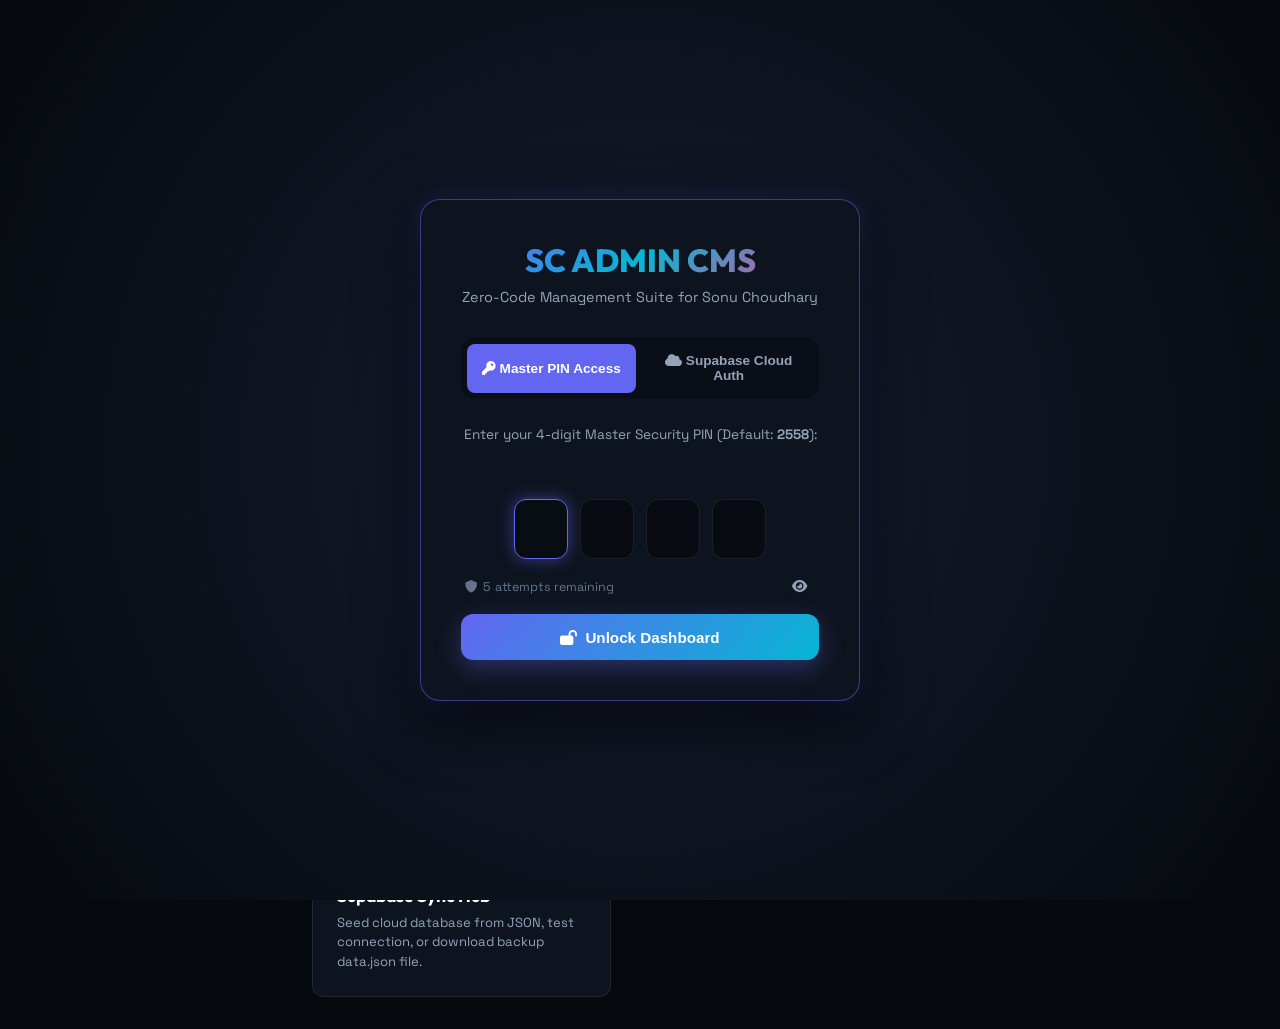
==== commit d9ea8eb2: "Add files via upload Updated projects and profile" ====
--- a/admin.html
+++ b/admin.html
@@ -3,10 +3,15 @@
 <head>
   <meta charset="UTF-8" />
   <meta name="viewport" content="width=device-width, initial-scale=1.0" />
-  <title>No-Code Admin CMS | Sonu Choudhary 3D Portfolio</title>
+  <title>Admin CMS Dashboard | Sonu Choudhary 3D Portfolio</title>
   
   <!-- Font Awesome CDN -->
   <link rel="stylesheet" href="https://cdnjs.cloudflare.com/ajax/libs/font-awesome/6.5.1/css/all.min.css" integrity="sha512-DTOQO9RWCH3ppGqcWaEA1BIZOC6xxalwEsw9c2QQeAIftl+Vegovlnee1c9QX4TctnWMn13TZye+giMm8e2LwA==" crossorigin="anonymous" referrerpolicy="no-referrer" />
+
+  <!-- Google Fonts -->
+  <link rel="preconnect" href="https://fonts.googleapis.com">
+  <link rel="preconnect" href="https://fonts.gstatic.com" crossorigin>
+  <link href="https://fonts.googleapis.com/css2?family=Outfit:wght@400;500;600;700;800;900&family=Space+Grotesk:wght@400;500;600;700&family=Fira+Code:wght@400;500;600&display=swap" rel="stylesheet">
 
   <!-- Admin CMS Stylesheet -->
   <link rel="stylesheet" href="css/admin.css" />
@@ -23,27 +28,44 @@
       <p class="auth-subtitle">Zero-Code Management Suite for Sonu Choudhary</p>
 
       <div class="auth-tabs">
-        <button class="auth-tab-btn active" data-auth-mode="pin">
-          <i class="fa-solid fa-key"></i> 4-Digit Master PIN
+        <button class="auth-tab-btn active" data-auth-mode="pin" id="tabBtnPin">
+          <i class="fa-solid fa-key"></i> Master PIN Access
         </button>
-        <button class="auth-tab-btn" data-auth-mode="email">
+        <button class="auth-tab-btn" data-auth-mode="email" id="tabBtnEmail">
           <i class="fa-solid fa-cloud"></i> Supabase Cloud Auth
         </button>
       </div>
 
+      <!-- Anti-Brute-Force Lockout Banner (Dynamic) -->
+      <div id="pinLockoutBanner" class="auth-lockout-banner" style="display: none;">
+        <i class="fa-solid fa-shield-halved"></i>
+        <div class="lockout-text-block">
+          <div class="lockout-title">Security Lockout Active</div>
+          <div id="lockoutTimerText" class="lockout-timer">Too many failed attempts. Try again in 05:00</div>
+        </div>
+      </div>
+
       <!-- PIN Auth Panel -->
       <div id="authPanel-pin" class="auth-form-panel active">
-        <p style="font-size: 0.85rem; color: var(--admin-text-muted); text-align: center;">
+        <p id="pinAuthInstruction" style="font-size: 0.85rem; color: var(--admin-text-muted); text-align: center; margin-bottom: 1.25rem;">
           Enter your 4-digit Master Security PIN (Default: <strong>2558</strong>):
         </p>
         <form id="pinAuthForm">
           <div class="pin-inputs-row">
-            <input type="password" maxlength="1" class="pin-digit" autofocus />
-            <input type="password" maxlength="1" class="pin-digit" />
-            <input type="password" maxlength="1" class="pin-digit" />
-            <input type="password" maxlength="1" class="pin-digit" />
-          </div>
-          <button type="submit" class="btn-auth-submit">
+            <input type="password" maxlength="1" class="pin-digit" inputmode="numeric" autofocus autocomplete="off" />
+            <input type="password" maxlength="1" class="pin-digit" inputmode="numeric" autocomplete="off" />
+            <input type="password" maxlength="1" class="pin-digit" inputmode="numeric" autocomplete="off" />
+            <input type="password" maxlength="1" class="pin-digit" inputmode="numeric" autocomplete="off" />
+          </div>
+          <div class="pin-aux-bar">
+            <span id="pinAttemptsText" class="pin-shield-status">
+              <i class="fa-solid fa-shield"></i> <span id="attemptsRemainingCount">5</span> attempts remaining
+            </span>
+            <button type="button" id="btnTogglePinVisibility" class="btn-pin-peek" title="Show / Hide PIN digits">
+              <i class="fa-solid fa-eye" id="pinPeekIcon"></i>
+            </button>
+          </div>
+          <button type="submit" id="btnPinSubmit" class="btn-auth-submit">
             <i class="fa-solid fa-lock-open"></i> Unlock Dashboard
           </button>
         </form>
@@ -63,67 +85,80 @@
           <button type="submit" class="btn-auth-submit">
             <i class="fa-solid fa-cloud-arrow-up"></i> Sign In to Supabase
           </button>
+          <div style="text-align: center; margin-top: 0.5rem;">
+            <button type="button" id="btnForgotPassword" style="background: none; border: none; color: var(--admin-accent); font-size: 0.8rem; cursor: pointer; text-decoration: underline;">
+              Forgot Cloud Password?
+            </button>
+          </div>
         </form>
       </div>
     </div>
   </div>
 
-  <!-- 2. ADMIN SIDEBAR NAVIGATION -->
+  <!-- 2. ADMIN SIDEBAR NAVIGATION & 3-LINE DRAWER -->
   <aside class="admin-sidebar" id="adminSidebar">
     <div class="sidebar-header">
       <div class="sidebar-brand">
         <i class="fa-solid fa-cubes-stacked" style="color: var(--admin-primary);"></i>
-        <span>SC CMS STUDIO</span>
-      </div>
+        <span>SONU CMS</span>
+      </div>
+      <button class="sidebar-close-btn" id="sidebarCloseBtn" aria-label="Close Sidebar">
+        <i class="fa-solid fa-xmark"></i>
+      </button>
     </div>
 
+    <!-- Interactive Cloud Sync Status Widget in 3-Line Menu Header -->
+    <div class="cloud-sync-menu-widget" id="cloudSyncMenuWidget" title="Click to view Supabase Cloud & Sync settings">
+      <div class="cloud-widget-left">
+        <span class="cloud-widget-icon">☁️</span>
+        <div class="cloud-widget-text">
+          <span class="cloud-widget-title">Cloud Sync</span>
+          <span class="cloud-widget-status" id="cloudStatusPill">🟢 Live Connected</span>
+        </div>
+      </div>
+      <i class="fa-solid fa-chevron-right" style="font-size: 0.75rem; color: var(--admin-text-dim);"></i>
+    </div>
+
+    <!-- Sidebar Navigation Tabs -->
     <div class="sidebar-menu">
-      <div class="menu-category-title">Core Management</div>
-      <button class="sidebar-item active" data-tab="profile">
+      <div class="menu-category-title">Management</div>
+      <button class="sidebar-item active" data-tab="overview">
+        <i class="fa-solid fa-chart-pie"></i>
+        <span>Overview</span>
+      </button>
+      <button class="sidebar-item" data-tab="projects">
+        <i class="fa-solid fa-layer-group"></i>
+        <span>Project Manager</span>
+      </button>
+      <button class="sidebar-item" data-tab="services">
+        <i class="fa-solid fa-cube"></i>
+        <span>Services Manager</span>
+      </button>
+      <button class="sidebar-item" data-tab="profile">
         <i class="fa-solid fa-user-astronaut"></i>
         <span>Profile & Socials</span>
       </button>
-      <button class="sidebar-item" data-tab="projects">
-        <i class="fa-solid fa-layer-group"></i>
-        <span>Projects Showcase</span>
-      </button>
-      <button class="sidebar-item" data-tab="services">
-        <i class="fa-solid fa-cube"></i>
-        <span>Services & Pricing</span>
-      </button>
       <button class="sidebar-item" data-tab="skills">
         <i class="fa-solid fa-code"></i>
-        <span>Skills Matrix</span>
-      </button>
-      <button class="sidebar-item" data-tab="experience">
-        <i class="fa-solid fa-timeline"></i>
-        <span>Career Timeline</span>
+        <span>Skills & Tools</span>
       </button>
       <button class="sidebar-item" data-tab="reviews">
         <i class="fa-solid fa-star"></i>
         <span>Client Reviews</span>
       </button>
-      <button class="sidebar-item" data-tab="inquiries">
-        <i class="fa-solid fa-inbox"></i>
-        <span>Inquiries CRM</span>
-        <span class="sidebar-badge" id="inquiriesBadge">0</span>
+
+      <div class="menu-category-title">System & Cloud</div>
+      <button class="sidebar-item" data-tab="supabase">
+        <i class="fa-solid fa-database"></i>
+        <span>Supabase & Sync</span>
       </button>
-
-      <div class="menu-category-title">Studio & Tools</div>
       <button class="sidebar-item" data-tab="theme">
         <i class="fa-solid fa-palette"></i>
-        <span>Theme & Security</span>
-      </button>
-      <button class="sidebar-item" data-tab="compressor">
-        <i class="fa-solid fa-file-image"></i>
-        <span>Image Compressor</span>
-      </button>
-      <button class="sidebar-item" data-tab="supabase">
-        <i class="fa-solid fa-database"></i>
-        <span>Supabase & Backup</span>
+        <span>Theme Studio</span>
       </button>
     </div>
 
+    <!-- Sidebar Footer -->
     <div class="sidebar-footer">
       <a href="index.html" class="btn-sidebar-action" target="_blank" title="View Live Portfolio">
         <i class="fa-solid fa-arrow-up-right-from-square"></i> Live Site
@@ -136,18 +171,30 @@
 
   <!-- 3. MAIN DASHBOARD CONTENT AREA -->
   <main class="admin-main">
-    <!-- Top HUD Bar -->
+    <!-- Clean Uncluttered Topbar (NO Messy Status Badges) -->
     <header class="admin-topbar">
       <div class="topbar-left">
-        <h1 class="page-title" id="adminPageTitle">Profile & Socials</h1>
-        <div id="adminCloudStatus" class="cloud-status-indicator">
-          <span class="status-dot"></span> Checking Cloud...
-        </div>
-      </div>
-
+        <button class="admin-hamburger-btn" id="adminHamburgerBtn" aria-label="Toggle Navigation Menu">
+          <span></span>
+          <span></span>
+          <span></span>
+        </button>
+        <div>
+          <h1 class="page-title" id="adminPageTitle">Dashboard Overview</h1>
+          <p class="page-desc" id="adminPageDesc">Real-time portfolio metrics, storage usage, and system health.</p>
+        </div>
+      </div>
+
+      <!-- Clean Quick Action Buttons -->
       <div class="topbar-right">
-        <a href="index.html" target="_blank" class="btn-view-site">
-          <i class="fa-solid fa-globe"></i> View Live Site
+        <button id="btnQuickAddWork" class="btn-topbar-action btn-primary-action" title="Add New Project">
+          <i class="fa-solid fa-plus"></i> Add Work
+        </button>
+        <button id="btnQuickExportJson" class="btn-topbar-action btn-secondary-action" title="Export data.json backup">
+          <i class="fa-solid fa-download"></i> Export JSON
+        </button>
+        <a href="index.html" target="_blank" class="btn-topbar-action btn-glass-action" title="View Live Website">
+          <i class="fa-solid fa-globe"></i> Live Site
         </a>
       </div>
     </header>
@@ -155,127 +202,109 @@
     <!-- Tab Panels Container -->
     <div class="dashboard-content">
 
-      <!-- TAB 1: PROFILE & SOCIALS -->
-      <section id="tabPanel-profile" class="admin-tab-panel active">
-        <div class="content-header-row">
-          <div class="header-info">
-            <h2>Personal Identity & Social Hub</h2>
-            <p>Update your personal information, multi-domain titles, contacts, and resume.</p>
-          </div>
-        </div>
-
-        <form id="profileCmsForm" style="background: var(--admin-bg-surface); padding: 2rem; border-radius: 14px; border: 1px solid var(--admin-border);">
-          <div class="modal-grid">
-            <div class="admin-input-group">
-              <label class="admin-label">Full Name</label>
-              <input type="text" id="profName" class="admin-input" required />
-            </div>
-
-            <div class="admin-input-group">
-              <label class="admin-label">Professional Headline Title</label>
-              <input type="text" id="profTitle" class="admin-input" required />
-            </div>
-
-            <div class="admin-input-group full-width">
-              <label class="admin-label">Dynamic Typing Roles (comma-separated)</label>
-              <input type="text" id="profRoles" class="admin-input" placeholder="3D Motion & VFX Artist, UI/UX Designer, Graphics Artist, Web Developer" />
-            </div>
-
-            <div class="admin-input-group full-width">
-              <label class="admin-label">Hero Tagline</label>
-              <input type="text" id="profTagline" class="admin-input" />
-            </div>
-
-            <div class="admin-input-group full-width">
-              <label class="admin-label">Comprehensive Bio</label>
-              <textarea id="profBio" class="admin-textarea" rows="4"></textarea>
-            </div>
-
-            <div class="admin-input-group">
-              <label class="admin-label">Direct Phone 1</label>
-              <input type="text" id="profPhone1" class="admin-input" />
-            </div>
-
-            <div class="admin-input-group">
-              <label class="admin-label">Direct Phone 2</label>
-              <input type="text" id="profPhone2" class="admin-input" />
-            </div>
-
-            <div class="admin-input-group">
-              <label class="admin-label">WhatsApp Number (with country code)</label>
-              <input type="text" id="profWhatsApp" class="admin-input" />
-            </div>
-
-            <div class="admin-input-group">
-              <label class="admin-label">Official Email</label>
-              <input type="email" id="profEmail" class="admin-input" />
-            </div>
-
-            <div class="admin-input-group">
-              <label class="admin-label">Location / Base</label>
-              <input type="text" id="profLocation" class="admin-input" />
-            </div>
-
-            <div class="admin-input-group">
-              <label class="admin-label">Resume PDF URL</label>
-              <input type="text" id="profResumeUrl" class="admin-input" />
-            </div>
-
-            <div class="admin-input-group">
-              <label class="admin-label">Avatar Image URL</label>
-              <input type="text" id="profAvatar" class="admin-input" />
-            </div>
-
-            <div class="admin-input-group">
-              <label class="admin-label">Hero Showcase Image URL</label>
-              <input type="text" id="profHeroImg" class="admin-input" />
-            </div>
-
-            <div class="admin-input-group">
-              <label class="admin-label">Behance Profile URL</label>
-              <input type="url" id="profBehance" class="admin-input" />
-            </div>
-
-            <div class="admin-input-group">
-              <label class="admin-label">Dribbble Profile URL</label>
-              <input type="url" id="profDribbble" class="admin-input" />
-            </div>
-
-            <div class="admin-input-group">
-              <label class="admin-label">GitHub Profile URL</label>
-              <input type="url" id="profGithub" class="admin-input" />
-            </div>
-
-            <div class="admin-input-group">
-              <label class="admin-label">LinkedIn Profile URL</label>
-              <input type="url" id="profLinkedin" class="admin-input" />
-            </div>
-
-            <div class="admin-input-group">
-              <label class="admin-label">Instagram Profile URL</label>
-              <input type="url" id="profInstagram" class="admin-input" />
-            </div>
-
-            <div class="admin-input-group">
-              <label class="admin-label">YouTube Channel URL</label>
-              <input type="url" id="profYoutube" class="admin-input" />
-            </div>
-          </div>
-
-          <div style="margin-top: 2rem; display: flex; justify-content: flex-end;">
-            <button type="submit" class="btn-action-primary">
-              <i class="fa-solid fa-floppy-disk"></i> Save Profile Changes
+      <!-- TAB 1: DASHBOARD OVERVIEW -->
+      <section id="tabPanel-overview" class="admin-tab-panel active">
+        <!-- Metric Counters Row -->
+        <div class="metrics-grid">
+          <div class="metric-card">
+            <div class="metric-icon" style="background: rgba(99, 102, 241, 0.15); color: #6366f1;">
+              <i class="fa-solid fa-layer-group"></i>
+            </div>
+            <div class="metric-data">
+              <span class="metric-val" id="metricTotalProjects">8</span>
+              <span class="metric-label">Total Projects</span>
+            </div>
+          </div>
+
+          <div class="metric-card">
+            <div class="metric-icon" style="background: rgba(6, 182, 212, 0.15); color: #06b6d4;">
+              <i class="fa-solid fa-cube"></i>
+            </div>
+            <div class="metric-data">
+              <span class="metric-val" id="metricTotalServices">3</span>
+              <span class="metric-label">Active Services</span>
+            </div>
+          </div>
+
+          <div class="metric-card">
+            <div class="metric-icon" style="background: rgba(251, 191, 36, 0.15); color: #fbbf24;">
+              <i class="fa-solid fa-star"></i>
+            </div>
+            <div class="metric-data">
+              <span class="metric-val" id="metricTotalReviews">4</span>
+              <span class="metric-label">Verified Reviews</span>
+            </div>
+          </div>
+
+          <div class="metric-card">
+            <div class="metric-icon" style="background: rgba(16, 185, 129, 0.15); color: #10b981;">
+              <i class="fa-solid fa-hard-drive"></i>
+            </div>
+            <div class="metric-data">
+              <span class="metric-val" id="metricCloudFiles">24</span>
+              <span class="metric-label">Cloud Media Assets</span>
+            </div>
+          </div>
+        </div>
+
+        <!-- Live Supabase Storage Widget (1.8-second deferred init) -->
+        <div class="supabase-storage-widget-card" id="supabaseStorageWidget">
+          <div class="widget-header">
+            <div class="widget-title-wrap">
+              <i class="fa-solid fa-hard-drive" style="color: var(--admin-accent);"></i>
+              <h3>Supabase Cloud Storage Monitor</h3>
+            </div>
+            <button class="btn-refresh-storage" id="btnRefreshStorage" title="Refresh Storage Statistics">
+              <i class="fa-solid fa-rotate-right"></i> Refresh
             </button>
           </div>
-        </form>
+          <p class="widget-desc">Real-time usage in the <code>portfolio-media</code> bucket (1 GB Free Tier).</p>
+
+          <div class="storage-stats-bar">
+            <div class="storage-usage-info">
+              <span class="usage-numbers" id="storageUsageText">Loading Supabase Storage metrics...</span>
+              <span class="file-count" id="storageFileCount">...</span>
+            </div>
+            <div class="storage-progress-track">
+              <div class="storage-progress-fill" id="storageProgressFill" style="width: 5%;"></div>
+            </div>
+          </div>
+          <div class="storage-status-note" id="storageStatusNote">
+            <i class="fa-solid fa-circle-check" style="color: #10b981;"></i> Realtime cloud database synchronized.
+          </div>
+        </div>
+
+        <!-- Quick Actions Navigation Grid -->
+        <div class="quick-nav-grid">
+          <div class="quick-nav-card" onclick="document.querySelector('.sidebar-item[data-tab=\'projects\']').click()">
+            <i class="fa-solid fa-folder-plus"></i>
+            <h4>Manage Projects</h4>
+            <p>Add, edit subcategories, update cover images, and configure YouTube/video previews.</p>
+          </div>
+          <div class="quick-nav-card" onclick="document.querySelector('.sidebar-item[data-tab=\'profile\']').click()">
+            <i class="fa-solid fa-user-gear"></i>
+            <h4>Profile & YouTube Hub</h4>
+            <p>Update personal identity, phone, WhatsApp 8584866240, and toggle the YouTube Hub on/off.</p>
+          </div>
+          <div class="quick-nav-card" onclick="document.querySelector('.sidebar-item[data-tab=\'services\']').click()">
+            <i class="fa-solid fa-sliders"></i>
+            <h4>Services & Pricing</h4>
+            <p>Configure service cards, multi-banner 16:9 carousels, and WhatsApp prefill prompts.</p>
+          </div>
+          <div class="quick-nav-card" onclick="document.querySelector('.sidebar-item[data-tab=\'supabase\']').click()">
+            <i class="fa-solid fa-cloud-bolt"></i>
+            <h4>Supabase Sync Hub</h4>
+            <p>Seed cloud database from JSON, test connection, or download backup data.json file.</p>
+          </div>
+        </div>
       </section>
 
-      <!-- TAB 2: PROJECTS CMS -->
+      <!-- TAB 2: PROJECTS & SUBCATEGORY MANAGER -->
       <section id="tabPanel-projects" class="admin-tab-panel">
         <div class="content-header-row">
           <div class="header-info">
             <h2>Showcase Projects Manager</h2>
-            <p>Add, edit, reorder, or feature portfolio projects across all 5 domains.</p>
+            <p>Manage portfolio projects, video indicators, 16:9 thumbnails, and subcategory chips.</p>
           </div>
           <button id="btnAddProject" class="btn-action-primary">
             <i class="fa-solid fa-plus"></i> Add New Project
@@ -286,11 +315,12 @@
           <table class="admin-table">
             <thead>
               <tr>
-                <th>Thumbnail</th>
+                <th>Preview</th>
                 <th>Project Title</th>
                 <th>Category</th>
                 <th>Subcategory</th>
-                <th>Featured</th>
+                <th>Video</th>
+                <th>Rating</th>
                 <th>Actions</th>
               </tr>
             </thead>
@@ -299,44 +329,184 @@
         </div>
       </section>
 
-      <!-- TAB 3: SERVICES CMS -->
+      <!-- TAB 3: SERVICES MANAGER -->
       <section id="tabPanel-services" class="admin-tab-panel">
         <div class="content-header-row">
           <div class="header-info">
-            <h2>Services & Pricing Packages</h2>
-            <p>Configure client service offerings, pricing tiers, delivery times, and features.</p>
+            <h2>Services & Pricing Manager</h2>
+            <p>Manage service cards, multi-banner 16:9 showcases, and direct WhatsApp inquiry templates.</p>
           </div>
           <button id="btnAddService" class="btn-action-primary">
-            <i class="fa-solid fa-plus"></i> Add New Service
+            <i class="fa-solid fa-plus"></i> Add Service
           </button>
         </div>
 
-        <div class="admin-table-wrapper">
-          <table class="admin-table">
-            <thead>
-              <tr>
-                <th>Icon</th>
-                <th>Service Title</th>
-                <th>Category</th>
-                <th>Starting Price</th>
-                <th>Turnaround</th>
-                <th>Actions</th>
-              </tr>
-            </thead>
-            <tbody id="servicesTableBody"></tbody>
-          </table>
-        </div>
+        <div class="services-admin-grid" id="servicesAdminList"></div>
       </section>
 
-      <!-- TAB 4: SKILLS CMS -->
+      <!-- TAB 4: PROFILE & YOUTUBE SOCIAL HUB -->
+      <section id="tabPanel-profile" class="admin-tab-panel">
+        <div class="content-header-row">
+          <div class="header-info">
+            <h2>Personal Identity & YouTube Social Hub</h2>
+            <p>Configure owner details, WhatsApp contact, and control the YouTube Creator Hub.</p>
+          </div>
+        </div>
+
+        <form id="profileCmsForm" style="background: var(--admin-bg-surface); padding: 2rem; border-radius: 14px; border: 1px solid var(--admin-border);">
+          <!-- Personal Identity Fields -->
+          <h3 style="font-family: var(--admin-font-heading); font-size: 1.3rem; margin-bottom: 1.25rem; color: #fff;">Owner Identity</h3>
+          <div class="modal-grid">
+            <div class="admin-input-group">
+              <label class="admin-label">Full Name</label>
+              <input type="text" id="profName" class="admin-input" required />
+            </div>
+
+            <div class="admin-input-group">
+              <label class="admin-label">Headline Title</label>
+              <input type="text" id="profTitle" class="admin-input" required />
+            </div>
+
+            <div class="admin-input-group full-width">
+              <label class="admin-label">Typing Roles (comma-separated)</label>
+              <input type="text" id="profRoles" class="admin-input" placeholder="VFX Associate, Graphics Designer, 3D Web Creator, Cinematic Video Editor" />
+            </div>
+
+            <div class="admin-input-group full-width">
+              <label class="admin-label">Hero Tagline</label>
+              <input type="text" id="profTagline" class="admin-input" />
+            </div>
+
+            <div class="admin-input-group full-width">
+              <label class="admin-label">Comprehensive Bio</label>
+              <textarea id="profBio" class="admin-textarea" rows="4"></textarea>
+            </div>
+
+            <div class="admin-input-group">
+              <label class="admin-label">Direct Phone</label>
+              <input type="text" id="profPhone1" class="admin-input" />
+            </div>
+
+            <div class="admin-input-group">
+              <label class="admin-label">WhatsApp Number (e.g. 8584866240)</label>
+              <input type="text" id="profWhatsApp" class="admin-input" />
+            </div>
+
+            <div class="admin-input-group">
+              <label class="admin-label">Official Email</label>
+              <input type="email" id="profEmail" class="admin-input" />
+            </div>
+
+            <div class="admin-input-group">
+              <label class="admin-label">Location / Base</label>
+              <input type="text" id="profLocation" class="admin-input" />
+            </div>
+
+            <div class="admin-input-group">
+              <label class="admin-label">Avatar Image URL</label>
+              <input type="text" id="profAvatar" class="admin-input" />
+            </div>
+
+            <div class="admin-input-group">
+              <label class="admin-label">Hero Showcase Image URL</label>
+              <input type="text" id="profHeroImg" class="admin-input" />
+            </div>
+
+            <div class="admin-input-group">
+              <label class="admin-label">Instagram Profile URL</label>
+              <input type="url" id="profInstagram" class="admin-input" placeholder="https://instagram.com/Richie__rich__" />
+            </div>
+
+            <div class="admin-input-group">
+              <label class="admin-label">Behance Profile URL</label>
+              <input type="url" id="profBehance" class="admin-input" />
+            </div>
+
+            <div class="admin-input-group">
+              <label class="admin-label">LinkedIn Profile URL</label>
+              <input type="url" id="profLinkedin" class="admin-input" />
+            </div>
+
+            <div class="admin-input-group">
+              <label class="admin-label">GitHub Profile URL</label>
+              <input type="url" id="profGithub" class="admin-input" />
+            </div>
+          </div>
+
+          <hr style="border: 0; border-top: 1px solid var(--admin-border); margin: 2rem 0;" />
+
+          <!-- YOUTUBE CREATOR CHANNEL HUB MANAGER WITH ON/OFF TOGGLE -->
+          <div class="youtube-hub-header-row">
+            <div>
+              <h3 style="font-family: var(--admin-font-heading); font-size: 1.3rem; color: #fff;">
+                <i class="fa-brands fa-youtube" style="color: #ff0000; margin-right: 6px;"></i> YouTube Creator Channel Hub
+              </h3>
+              <p style="font-size: 0.85rem; color: var(--admin-text-muted);">
+                Control visibility of the #social-hub section and its header/drawer nav links across the site.
+              </p>
+            </div>
+            <div class="hub-toggle-wrapper">
+              <span style="font-size: 0.85rem; font-weight: 600;">Section Visibility:</span>
+              <label class="admin-switch">
+                <input type="checkbox" id="toggleYouTubeHub" checked />
+                <span class="admin-slider round"></span>
+              </label>
+              <span id="hubToggleStatus" style="font-size: 0.85rem; font-weight: 700; color: #10b981;">ON (Visible)</span>
+            </div>
+          </div>
+
+          <div class="modal-grid" style="margin-top: 1.5rem;">
+            <div class="admin-input-group">
+              <label class="admin-label">Channel Name</label>
+              <input type="text" id="hubChannelNameInput" class="admin-input" placeholder="Sonu Choudhary Visuals" />
+            </div>
+
+            <div class="admin-input-group">
+              <label class="admin-label">Channel Handle</label>
+              <input type="text" id="hubChannelHandleInput" class="admin-input" placeholder="@SonuChoudharyVFX" />
+            </div>
+
+            <div class="admin-input-group">
+              <label class="admin-label">Channel URL</label>
+              <input type="url" id="hubChannelUrlInput" class="admin-input" placeholder="https://youtube.com/@SonuChoudharyCreative" />
+            </div>
+
+            <div class="admin-input-group">
+              <label class="admin-label">Subscriber Count Badge Text</label>
+              <input type="text" id="hubSubscribersBadgeInput" class="admin-input" placeholder="25.4K Subscribers" />
+            </div>
+
+            <div class="admin-input-group full-width">
+              <label class="admin-label">Featured Showcase Video URL (Watch link, Shorts, or Embed)</label>
+              <input type="text" id="hubFeaturedVideoUrlInput" class="admin-input" placeholder="https://www.youtube.com/watch?v=dQw4w9WgXcQ" />
+            </div>
+
+            <!-- Live Player Preview -->
+            <div class="admin-input-group full-width">
+              <label class="admin-label">Featured Video Live Preview</label>
+              <div class="admin-video-preview-box">
+                <iframe id="adminHubVideoPreview" src="" allowfullscreen></iframe>
+              </div>
+            </div>
+          </div>
+
+          <div style="margin-top: 2rem; display: flex; justify-content: flex-end;">
+            <button type="submit" class="btn-action-primary">
+              <i class="fa-solid fa-floppy-disk"></i> Save Profile & Social Changes
+            </button>
+          </div>
+        </form>
+      </section>
+
+      <!-- TAB 5: SKILLS & TOOLS -->
       <section id="tabPanel-skills" class="admin-tab-panel">
         <div class="content-header-row">
           <div class="header-info">
-            <h2>Technical & Visual Skills Matrix</h2>
-            <p>Manage skill proficiencies, category clusters, and FontAwesome icons.</p>
+            <h2>Technical Skills Matrix</h2>
+            <p>Add, edit, or adjust proficiency percentages for VFX, 3D, and design tools.</p>
           </div>
           <button id="btnAddSkill" class="btn-action-primary">
-            <i class="fa-solid fa-plus"></i> Add New Skill
+            <i class="fa-solid fa-plus"></i> Add Skill
           </button>
         </div>
 
@@ -356,15 +526,15 @@
         </div>
       </section>
 
-      <!-- TAB 5: EXPERIENCE CMS -->
-      <section id="tabPanel-experience" class="admin-tab-panel">
+      <!-- TAB 6: CLIENT REVIEWS MODERATION -->
+      <section id="tabPanel-reviews" class="admin-tab-panel">
         <div class="content-header-row">
           <div class="header-info">
-            <h2>Career Milestones & Leadership Timeline</h2>
-            <p>Document leadership roles, agency tenures, and freelance achievements.</p>
-          </div>
-          <button id="btnAddExp" class="btn-action-primary">
-            <i class="fa-solid fa-plus"></i> Add Milestone
+            <h2>Client Reviews & Testimonials</h2>
+            <p>Moderate endorsements, verify community reviews, and approve star ratings.</p>
+          </div>
+          <button id="btnAddReview" class="btn-action-primary">
+            <i class="fa-solid fa-plus"></i> Add Endorsement
           </button>
         </div>
 
@@ -372,38 +542,12 @@
           <table class="admin-table">
             <thead>
               <tr>
-                <th>Role / Position</th>
-                <th>Company / Agency</th>
-                <th>Period</th>
-                <th>Actions</th>
-              </tr>
-            </thead>
-            <tbody id="expTableBody"></tbody>
-          </table>
-        </div>
-      </section>
-
-      <!-- TAB 6: REVIEWS CMS -->
-      <section id="tabPanel-reviews" class="admin-tab-panel">
-        <div class="content-header-row">
-          <div class="header-info">
-            <h2>Client Testimonials Moderation</h2>
-            <p>Approve, edit, or add client reviews and 5-star ratings.</p>
-          </div>
-          <button id="btnAddReview" class="btn-action-primary">
-            <i class="fa-solid fa-plus"></i> Add Review
-          </button>
-        </div>
-
-        <div class="admin-table-wrapper">
-          <table class="admin-table">
-            <thead>
-              <tr>
-                <th>Avatar</th>
-                <th>Client Name</th>
-                <th>Company</th>
+                <th>Reviewer</th>
+                <th>Role / Company</th>
+                <th>Project</th>
                 <th>Rating</th>
-                <th>Status</th>
+                <th>Comment</th>
+                <th>Approved</th>
                 <th>Actions</th>
               </tr>
             </thead>
@@ -412,166 +556,154 @@
         </div>
       </section>
 
-      <!-- TAB 7: INQUIRIES & LEADS CRM -->
-      <section id="tabPanel-inquiries" class="admin-tab-panel">
+      <!-- TAB 7: SUPABASE CLOUD & SYNC SETTINGS -->
+      <section id="tabPanel-supabase" class="admin-tab-panel">
         <div class="content-header-row">
           <div class="header-info">
-            <h2>Inquiries & Leads CRM</h2>
-            <p>View client inquiries submitted through the WhatsApp estimator bot.</p>
-          </div>
-          <button id="btnExportInquiries" class="btn-action-primary">
-            <i class="fa-solid fa-file-csv"></i> Export CSV
-          </button>
-        </div>
-
-        <div class="admin-table-wrapper">
-          <table class="admin-table">
-            <thead>
-              <tr>
-                <th>Client Info</th>
-                <th>Service</th>
-                <th>Budget</th>
-                <th>Timeline</th>
-                <th>Status</th>
-                <th>Date</th>
-                <th>Quick Actions</th>
-              </tr>
-            </thead>
-            <tbody id="inquiriesTableBody"></tbody>
-          </table>
+            <h2>Supabase Cloud Database & Synchronization</h2>
+            <p>Configure credentials, test connectivity, seed tables, and backup/restore data.json.</p>
+          </div>
+        </div>
+
+        <div class="supabase-grid-container">
+          <!-- Credentials Card -->
+          <div class="admin-surface-card">
+            <h3><i class="fa-solid fa-cloud" style="color: var(--admin-accent);"></i> Cloud API Credentials</h3>
+            <p style="font-size: 0.85rem; color: var(--admin-text-muted); margin-bottom: 1.5rem;">
+              Connect your Supabase project to enable live cross-device updates and cloud persistence.
+            </p>
+
+            <form id="supabaseCredsForm">
+              <div class="admin-input-group" style="margin-bottom: 1rem;">
+                <label class="admin-label">Supabase Project URL</label>
+                <input type="text" id="supabaseUrlInput" class="admin-input" placeholder="https://xyzcompany.supabase.co" />
+              </div>
+
+              <div class="admin-input-group" style="margin-bottom: 1.5rem;">
+                <label class="admin-label">Supabase Anon Public Key</label>
+                <input type="password" id="supabaseKeyInput" class="admin-input" placeholder="eyJhbGciOiJIUzI1NiIsInR5..." />
+              </div>
+
+              <div style="display: flex; gap: 1rem; flex-wrap: wrap;">
+                <button type="submit" class="btn-action-primary">
+                  <i class="fa-solid fa-plug"></i> Save & Connect
+                </button>
+                <button type="button" id="btnTestSupabase" class="btn-action-secondary">
+                  <i class="fa-solid fa-network-wired"></i> Diagnostic Test
+                </button>
+              </div>
+            </form>
+          </div>
+
+          <!-- Cloud Tools Card -->
+          <div class="admin-surface-card">
+            <h3><i class="fa-solid fa-database" style="color: #10b981;"></i> Cloud Maintenance Tools</h3>
+            <p style="font-size: 0.85rem; color: var(--admin-text-muted); margin-bottom: 1.5rem;">
+              One-click cloud database initialization, backup exports, and demo data wipe.
+            </p>
+
+            <div class="tools-actions-stack">
+              <button id="btnSeedDatabase" class="btn-tool-action">
+                <i class="fa-solid fa-cloud-arrow-up" style="color: #6366f1;"></i>
+                <div>
+                  <strong>Seed Live Supabase Database from JSON</strong>
+                  <span>One-click cloud initialization from local baseline.</span>
+                </div>
+              </button>
+
+              <button id="btnExportJson" class="btn-tool-action">
+                <i class="fa-solid fa-file-export" style="color: #06b6d4;"></i>
+                <div>
+                  <strong>Export data.json Backup</strong>
+                  <span>Download full database as JSON file for GitHub Pages.</span>
+                </div>
+              </button>
+
+              <label class="btn-tool-action" style="cursor: pointer;">
+                <i class="fa-solid fa-file-import" style="color: #10b981;"></i>
+                <div>
+                  <strong>Import data.json File</strong>
+                  <span>Restore full database from an existing backup JSON file.</span>
+                </div>
+                <input type="file" id="importJsonFileInput" accept=".json" style="display: none;" />
+              </label>
+
+              <button id="btnWipeDemoData" class="btn-tool-action btn-danger-tool">
+                <i class="fa-solid fa-trash-can" style="color: #ef4444;"></i>
+                <div>
+                  <strong>Wipe All Demo Data</strong>
+                  <span>Clear sample projects and reviews to provide a clean slate for personal works.</span>
+                </div>
+              </button>
+            </div>
+          </div>
         </div>
       </section>
 
-      <!-- TAB 8: THEME & SECURITY STUDIO -->
+      <!-- TAB 8: THEME & DISPLAY STUDIO -->
       <section id="tabPanel-theme" class="admin-tab-panel">
         <div class="content-header-row">
           <div class="header-info">
-            <h2>Theme Studio & Security Settings</h2>
-            <p>Customize default aesthetic themes and update your 4-digit Master Security PIN.</p>
-          </div>
-        </div>
-
-        <div style="background: var(--admin-bg-surface); padding: 2rem; border-radius: 14px; border: 1px solid var(--admin-border); max-width: 600px;">
-          <div class="admin-input-group" style="margin-bottom: 1.5rem;">
-            <label class="admin-label">Default Live Theme Preset</label>
-            <select id="studioThemeSelect" class="admin-select">
-              <option value="cyber-dark">Cyber Dark (Futuristic Obsidian)</option>
-              <option value="neon-cyber">Neon Cyberpunk (Vibrant Pink / Cyan)</option>
-              <option value="midnight-gold">Midnight Gold (Luxury Prestige)</option>
-              <option value="luxury-light">Luxury Light (Minimalist White)</option>
-              <option value="synthwave">Synthwave Violet (Deep Space)</option>
-            </select>
-          </div>
-
-          <div class="admin-input-group" style="margin-bottom: 2rem;">
-            <label class="admin-label">4-Digit Master PIN Code</label>
-            <input type="password" id="studioMasterPin" maxlength="6" class="admin-input" placeholder="2558" />
-            <small style="color: var(--admin-text-dim);">This PIN protects your offline admin panel.</small>
-          </div>
-
-          <button id="btnSaveThemeSettings" class="btn-action-primary">
-            <i class="fa-solid fa-floppy-disk"></i> Update Theme & PIN
-          </button>
-        </div>
-      </section>
-
-      <!-- TAB 9: IMAGE COMPRESSOR UTILITY -->
-      <section id="tabPanel-compressor" class="admin-tab-panel">
-        <div class="content-header-row">
-          <div class="header-info">
-            <h2>HTML5 Canvas Image Compressor</h2>
-            <p>Optimize heavy project artwork down to ultra-fast WebP format (< 150KB) in-browser.</p>
-          </div>
-        </div>
-
-        <div style="background: var(--admin-bg-surface); padding: 2rem; border-radius: 14px; border: 1px solid var(--admin-border); max-width: 800px;">
-          <input type="file" id="compressorFileInput" accept="image/*" style="display: none;" />
-          <div class="compressor-dropzone" id="compressorDropzone">
-            <i class="fa-solid fa-cloud-arrow-up compressor-icon"></i>
-            <h3>Drag & Drop Image Here, or Click to Browse</h3>
-            <p style="color: var(--admin-text-muted); font-size: 0.85rem; margin-top: 0.5rem;">Supports PNG, JPG, WebP. Compressed automatically using client-side HTML5 Canvas.</p>
-          </div>
-
-          <div id="compressorPreviewRow" class="compressor-preview-row" style="display: none;">
-            <img id="compressedThumb" class="compressor-thumb" alt="Optimized Preview" />
-            <div style="flex: 1;">
-              <div id="compressorStats" class="compressor-stats"></div>
-              <div style="display: flex; gap: 0.75rem; margin-top: 0.75rem;">
-                <button id="btnCopyCompressed" class="btn-sidebar-action">
-                  <i class="fa-regular fa-copy"></i> Copy Data URI
-                </button>
-                <button id="btnDownloadCompressed" class="btn-action-primary" style="padding: 0.4rem 0.85rem; font-size: 0.8rem;">
-                  <i class="fa-solid fa-download"></i> Download WebP
-                </button>
+            <h2>Theme & Security Studio</h2>
+            <p>Change portfolio visual color palette and reset your Master Security PIN.</p>
+          </div>
+        </div>
+
+        <div class="supabase-grid-container">
+          <!-- Theme Preset Switcher -->
+          <div class="admin-surface-card">
+            <h3><i class="fa-solid fa-palette" style="color: var(--admin-primary);"></i> Accent Theme Presets</h3>
+            <p style="font-size: 0.85rem; color: var(--admin-text-muted); margin-bottom: 1.5rem;">
+              Select a global aesthetic theme for the live portfolio:
+            </p>
+
+            <div class="theme-picker-grid">
+              <button class="theme-pick-card active" data-theme-id="cyber-dark">
+                <div class="theme-swatch" style="background: linear-gradient(135deg, #6366f1, #06b6d4, #ec4899);"></div>
+                <span>Cyber Dark</span>
+              </button>
+              <button class="theme-pick-card" data-theme-id="neon-cyber">
+                <div class="theme-swatch" style="background: linear-gradient(135deg, #ec4899, #a855f7, #00f0ff);"></div>
+                <span>Neon Cyber</span>
+              </button>
+              <button class="theme-pick-card" data-theme-id="midnight-gold">
+                <div class="theme-swatch" style="background: linear-gradient(135deg, #facc15, #f59e0b, #d97706);"></div>
+                <span>Midnight Gold</span>
+              </button>
+              <button class="theme-pick-card" data-theme-id="luxury-light">
+                <div class="theme-swatch" style="background: linear-gradient(135deg, #4f46e5, #0891b2, #ffffff);"></div>
+                <span>Luxury Light</span>
+              </button>
+            </div>
+          </div>
+
+          <!-- Master PIN Reset -->
+          <div class="admin-surface-card">
+            <h3><i class="fa-solid fa-shield-halved" style="color: #ec4899;"></i> Master Security PIN</h3>
+            <p style="font-size: 0.85rem; color: var(--admin-text-muted); margin-bottom: 1.5rem;">
+              Update your private 4-digit PIN used to unlock this CMS dashboard.
+            </p>
+
+            <form id="changePinForm">
+              <div class="admin-input-group" style="margin-bottom: 1rem;">
+                <label class="admin-label">Current PIN</label>
+                <input type="password" id="currentPinInput" class="admin-input" placeholder="••••" maxlength="8" required />
               </div>
-            </div>
-          </div>
-        </div>
-      </section>
-
-      <!-- TAB 10: SUPABASE & BACKUP SYNC HUB -->
-      <section id="tabPanel-supabase" class="admin-tab-panel">
-        <div class="content-header-row">
-          <div class="header-info">
-            <h2>Supabase Cloud Setup & 1-Click JSON Backup</h2>
-            <p>Connect your free Supabase PostgreSQL Cloud database or export complete JSON backups.</p>
-          </div>
-        </div>
-
-        <div style="display: grid; grid-template-columns: 1fr 1fr; gap: 2rem; align-items: start;">
-          <!-- Supabase Cloud Credentials Box -->
-          <div style="background: var(--admin-bg-surface); padding: 2rem; border-radius: 14px; border: 1px solid var(--admin-border);">
-            <h3 style="margin-bottom: 1.25rem; font-size: 1.15rem; display: flex; align-items: center; gap: 0.5rem;">
-              <i class="fa-solid fa-cloud" style="color: var(--admin-primary);"></i> Supabase Cloud Keys
-            </h3>
-
-            <div class="admin-input-group" style="margin-bottom: 1rem;">
-              <label class="admin-label">Supabase Project URL</label>
-              <input type="url" id="syncSupabaseUrl" class="admin-input" placeholder="https://xyzabcdef.supabase.co" />
-            </div>
-
-            <div class="admin-input-group" style="margin-bottom: 1.5rem;">
-              <label class="admin-label">Supabase Anon Public API Key</label>
-              <input type="password" id="syncSupabaseKey" class="admin-input" placeholder="eyJhbGciOiJIUzI1NiIsInR5cCI6IkpXVCJ9..." />
-            </div>
-
-            <div style="display: flex; gap: 0.75rem; flex-wrap: wrap;">
-              <button id="btnSaveSupabaseCreds" class="btn-action-primary">
-                <i class="fa-solid fa-bolt"></i> Save & Connect
+
+              <div class="admin-input-group" style="margin-bottom: 1rem;">
+                <label class="admin-label">New PIN (4–8 digits)</label>
+                <input type="password" id="newPinInput" class="admin-input" placeholder="••••" maxlength="8" required />
+              </div>
+
+              <div class="admin-input-group" style="margin-bottom: 1.5rem;">
+                <label class="admin-label">Confirm New PIN</label>
+                <input type="password" id="confirmPinInput" class="admin-input" placeholder="••••" maxlength="8" required />
+              </div>
+
+              <button type="submit" class="btn-action-primary">
+                <i class="fa-solid fa-key"></i> Update Security PIN
               </button>
-              <button id="btnTestSupabase" class="btn-sidebar-action">
-                <i class="fa-solid fa-vial"></i> Test Connection
-              </button>
-              <button id="btnPushAllToCloud" class="btn-sidebar-action" title="Push all local portfolio data into Supabase Cloud tables">
-                <i class="fa-solid fa-cloud-arrow-up"></i> Push All Data to Cloud
-              </button>
-            </div>
-          </div>
-
-          <!-- JSON Backup & Restore Box -->
-          <div style="background: var(--admin-bg-surface); padding: 2rem; border-radius: 14px; border: 1px solid var(--admin-border);">
-            <h3 style="margin-bottom: 1.25rem; font-size: 1.15rem; display: flex; align-items: center; gap: 0.5rem;">
-              <i class="fa-solid fa-file-export" style="color: var(--admin-accent);"></i> 1-Click JSON Backup & Restore
-            </h3>
-
-            <p style="font-size: 0.85rem; color: var(--admin-text-muted); margin-bottom: 1.5rem;">
-              Download a complete standalone <code>data.json</code> file or restore existing backups in 1-click without writing any SQL.
-            </p>
-
-            <div style="display: flex; flex-direction: column; gap: 1rem;">
-              <button id="btnExportJson" class="btn-action-primary" style="background: linear-gradient(135deg, #10b981, #06b6d4);">
-                <i class="fa-solid fa-download"></i> 1-Click Download JSON Backup
-              </button>
-
-              <label class="btn-sidebar-action" style="justify-content: center; padding: 0.75rem; cursor: pointer;">
-                <i class="fa-solid fa-upload"></i> Restore from JSON Backup
-                <input type="file" id="jsonFileInput" accept=".json" style="display: none;" />
-              </label>
-
-              <button id="btnFactoryReset" class="btn-sidebar-action" style="color: var(--admin-danger); border-color: rgba(239, 68, 68, 0.3);">
-                <i class="fa-solid fa-rotate-left"></i> Reset to Factory Seed
-              </button>
-            </div>
+            </form>
           </div>
         </div>
       </section>
@@ -579,11 +711,11 @@
     </div>
   </main>
 
-  <!-- MODAL: ADD / EDIT PROJECT -->
+  <!-- MODAL: ADD / EDIT PROJECT (With Dual Video & YouTube Thumbnail Fetcher) -->
   <div id="projectModal" class="admin-modal">
     <div class="modal-card">
       <div class="modal-header">
-        <h3 class="modal-title" id="projectModalTitle">Add New Showcase Project</h3>
+        <h3 class="modal-title" id="projectModalTitle">Add New Project</h3>
         <button id="closeProjectModal" class="modal-close-btn"><i class="fa-solid fa-xmark"></i></button>
       </div>
 
@@ -593,69 +725,102 @@
           <div class="modal-grid">
             <div class="admin-input-group full-width">
               <label class="admin-label">Project Title *</label>
-              <input type="text" id="projTitle" class="admin-input" required />
-            </div>
-
-            <div class="admin-input-group">
-              <label class="admin-label">Main Category</label>
-              <select id="projCategory" class="admin-select">
-                <option value="3d-vfx">3D Motion & VFX</option>
-                <option value="ui-ux">UI/UX Design</option>
-                <option value="graphics">Graphics & Branding</option>
-                <option value="web-dev">Web Development</option>
-                <option value="vfx-video">Video & Color</option>
+              <input type="text" id="projTitle" class="admin-input" placeholder="e.g. Royal Heritage - Luxury Wedding Cinematic Film" required />
+            </div>
+
+            <div class="admin-input-group">
+              <label class="admin-label">Primary Category *</label>
+              <select id="projCategory" class="admin-select" required>
+                <option value="vfx-video">VFX & Video</option>
+                <option value="graphics">Graphics & Albums</option>
+                <option value="web-dev">3D & Web</option>
               </select>
             </div>
 
             <div class="admin-input-group">
-              <label class="admin-label">Subcategory Pill (e.g. Cinema 4D, Figma)</label>
-              <input type="text" id="projSubcategory" class="admin-input" />
-            </div>
-
-            <div class="admin-input-group full-width">
-              <label class="admin-label">Main Thumbnail Image URL *</label>
-              <input type="url" id="projThumb" class="admin-input" required />
-            </div>
-
-            <div class="admin-input-group full-width">
-              <label class="admin-label">Gallery Images (One URL per line for Lightbox Carousel)</label>
-              <textarea id="projImages" class="admin-textarea" rows="3" placeholder="https://images.unsplash.com/...&#10;https://images.unsplash.com/..."></textarea>
-            </div>
-
-            <div class="admin-input-group full-width">
-              <label class="admin-label">Video Embed URL (YouTube/Vimeo/MP4)</label>
-              <input type="text" id="projVideoUrl" class="admin-input" placeholder="https://www.youtube.com/embed/dQw4w9WgXcQ" />
-            </div>
-
-            <div class="admin-input-group">
-              <label class="admin-label">Client Name</label>
-              <input type="text" id="projClient" class="admin-input" />
-            </div>
-
-            <div class="admin-input-group">
-              <label class="admin-label">Year / Timeframe</label>
+              <label class="admin-label">Subcategory *</label>
+              <input type="text" id="projSubcategory" class="admin-input" list="subcatSuggestions" placeholder="e.g. Wedding Films, VFX Compositing, Wedding Albums" required />
+              <datalist id="subcatSuggestions">
+                <option value="VFX Compositing"></option>
+                <option value="Wedding Films"></option>
+                <option value="Wedding Albums"></option>
+                <option value="3D Web Apps"></option>
+                <option value="Teasers & Cinematic"></option>
+                <option value="Posters & Branding"></option>
+                <option value="YouTube Thumbnails"></option>
+                <option value="UI/UX & Figma"></option>
+              </datalist>
+            </div>
+
+            <div class="admin-input-group full-width">
+              <label class="admin-label">Cover Thumbnail Image URL *</label>
+              <div style="display: flex; gap: 0.5rem;">
+                <input type="text" id="projThumbnail" class="admin-input" placeholder="https://images.unsplash.com/..." required />
+                <button type="button" id="btnUseYtThumb" class="btn-action-secondary" style="white-space: nowrap; font-size: 0.8rem;" title="Auto-fetch HD thumbnail from YouTube link">
+                  <i class="fa-brands fa-youtube"></i> Use YT Cover
+                </button>
+              </div>
+            </div>
+
+            <!-- Dual Video Integration -->
+            <div class="admin-input-group full-width">
+              <label class="admin-label">YouTube Video URL (Watch link, Shorts, or Embed)</label>
+              <input type="text" id="projVideoUrl" class="admin-input" placeholder="https://www.youtube.com/watch?v=..." />
+            </div>
+
+            <div class="admin-input-group full-width">
+              <label class="admin-label">Or Local MP4/WebM Video File</label>
+              <div style="display: flex; gap: 0.5rem; align-items: center;">
+                <input type="file" id="projLocalVideoFile" accept="video/mp4,video/webm" class="admin-input" />
+                <button type="button" id="btnRemoveVideo" class="btn-action-secondary" style="font-size: 0.8rem; color: #ef4444;" title="Remove video">
+                  <i class="fa-solid fa-trash"></i> Remove
+                </button>
+              </div>
+            </div>
+
+            <!-- 16:9 Video Live Preview in Project Modal -->
+            <div class="admin-input-group full-width" id="projVideoPreviewWrap" style="display: none;">
+              <label class="admin-label">Video Live Preview</label>
+              <div class="admin-video-preview-box">
+                <iframe id="projVideoIframePreview" src="" allowfullscreen></iframe>
+              </div>
+            </div>
+
+            <div class="admin-input-group full-width">
+              <label class="admin-label">Gallery Images (comma-separated URLs for multi-image project)</label>
+              <textarea id="projImages" class="admin-textarea" rows="2" placeholder="https://..., https://..."></textarea>
+            </div>
+
+            <div class="admin-input-group">
+              <label class="admin-label">Client Name / Organization</label>
+              <input type="text" id="projClient" class="admin-input" placeholder="Singhania Royal Celebrations" />
+            </div>
+
+            <div class="admin-input-group">
+              <label class="admin-label">Year / Duration</label>
               <input type="text" id="projYear" class="admin-input" placeholder="2025" />
             </div>
 
             <div class="admin-input-group full-width">
-              <label class="admin-label">Tech Stack Tags (comma-separated)</label>
-              <input type="text" id="projTags" class="admin-input" placeholder="Cinema 4D, Octane Render, Figma, React" />
-            </div>
-
-            <div class="admin-input-group full-width">
-              <label class="admin-label">Description & Case Study Summary</label>
-              <textarea id="projDesc" class="admin-textarea" rows="3"></textarea>
-            </div>
-
-            <div class="admin-input-group full-width" style="flex-direction: row; align-items: center; gap: 0.75rem;">
+              <label class="admin-label">Software Tools & Tags (comma-separated)</label>
+              <input type="text" id="projTags" class="admin-input" placeholder="DaVinci Resolve, Nuke, Premiere Pro, Photoshop" />
+            </div>
+
+            <div class="admin-input-group full-width">
+              <label class="admin-label">Detailed Project Description *</label>
+              <textarea id="projDesc" class="admin-textarea" rows="4" placeholder="Describe the creative challenges, visual storytelling, software tools, and deliverables..." required></textarea>
+            </div>
+
+            <div class="admin-input-group full-width" style="display: flex; align-items: center; gap: 0.75rem;">
               <input type="checkbox" id="projFeatured" style="width: 18px; height: 18px; accent-color: var(--admin-primary);" />
-              <label for="projFeatured" class="admin-label" style="cursor: pointer;">Mark as Featured Project on Hero</label>
+              <label for="projFeatured" style="font-size: 0.9rem; font-weight: 600; cursor: pointer;">Feature on 16:9 Hero Showcase Auto-Slider</label>
             </div>
           </div>
         </div>
 
         <div class="modal-footer">
-          <button type="submit" class="btn-action-primary">Save Project</button>
+          <button type="button" class="btn-action-secondary" onclick="document.getElementById('closeProjectModal').click()">Cancel</button>
+          <button type="submit" class="btn-action-primary"><i class="fa-solid fa-floppy-disk"></i> Save Project</button>
         </div>
       </form>
     </div>
@@ -665,59 +830,47 @@
   <div id="serviceModal" class="admin-modal">
     <div class="modal-card">
       <div class="modal-header">
-        <h3 class="modal-title">Add / Edit Service Offering</h3>
+        <h3 class="modal-title" id="serviceModalTitle">Add / Edit Service</h3>
         <button id="closeServiceModal" class="modal-close-btn"><i class="fa-solid fa-xmark"></i></button>
       </div>
 
       <form id="serviceForm">
         <div class="modal-body">
-          <input type="hidden" id="servId" />
+          <input type="hidden" id="serviceId" />
           <div class="modal-grid">
-            <div class="admin-input-group">
+            <div class="admin-input-group full-width">
               <label class="admin-label">Service Title *</label>
-              <input type="text" id="servTitle" class="admin-input" required />
-            </div>
-
-            <div class="admin-input-group">
-              <label class="admin-label">Category</label>
-              <select id="servCategory" class="admin-select">
-                <option value="3d-vfx">3D & VFX</option>
-                <option value="ui-ux">UI/UX Design</option>
-                <option value="graphics">Graphics</option>
-                <option value="web-dev">Web Development</option>
-                <option value="vfx-video">Video Editing</option>
-                <option value="consulting">Consulting</option>
-              </select>
-            </div>
-
-            <div class="admin-input-group">
+              <input type="text" id="serviceTitle" class="admin-input" placeholder="e.g. Brand Identity & Graphics Design" required />
+            </div>
+
+            <div class="admin-input-group">
+              <label class="admin-label">Starting Price</label>
+              <input type="text" id="servicePrice" class="admin-input" placeholder="₹8,000 / $120" />
+            </div>
+
+            <div class="admin-input-group">
+              <label class="admin-label">Turnaround Delivery Time</label>
+              <input type="text" id="serviceTime" class="admin-input" placeholder="2 - 4 Days" />
+            </div>
+
+            <div class="admin-input-group full-width">
               <label class="admin-label">FontAwesome Icon Class</label>
-              <input type="text" id="servIcon" class="admin-input" placeholder="fa-cube" />
-            </div>
-
-            <div class="admin-input-group">
-              <label class="admin-label">Starting Price</label>
-              <input type="text" id="servPrice" class="admin-input" placeholder="₹15,000 / $250" />
-            </div>
-
-            <div class="admin-input-group">
-              <label class="admin-label">Estimated Delivery Time</label>
-              <input type="text" id="servDelivery" class="admin-input" placeholder="3 - 7 Days" />
-            </div>
-
-            <div class="admin-input-group">
-              <label class="admin-label">WhatsApp Prefill Message</label>
-              <input type="text" id="servWaMsg" class="admin-input" />
+              <input type="text" id="serviceIcon" class="admin-input" placeholder="fa-bezier-curve" />
             </div>
 
             <div class="admin-input-group full-width">
               <label class="admin-label">Service Description</label>
-              <textarea id="servDesc" class="admin-textarea" rows="2"></textarea>
-            </div>
-
-            <div class="admin-input-group full-width">
-              <label class="admin-label">Features & Deliverables List (One per line)</label>
-              <textarea id="servFeatures" class="admin-textarea" rows="4" placeholder="Feature 1&#10;Feature 2&#10;Feature 3"></textarea>
+              <textarea id="serviceDesc" class="admin-textarea" rows="3" required></textarea>
+            </div>
+
+            <div class="admin-input-group full-width">
+              <label class="admin-label">Key Features & Deliverables (One per line)</label>
+              <textarea id="serviceFeatures" class="admin-textarea" rows="4" placeholder="Viral High-CTR YouTube Thumbnails&#10;Luxury Wedding Album Designing&#10;Posters & Hoardings"></textarea>
+            </div>
+
+            <div class="admin-input-group full-width">
+              <label class="admin-label">16:9 Showcase Banner Image URLs (comma-separated for slider)</label>
+              <textarea id="serviceBanners" class="admin-textarea" rows="2" placeholder="https://..., https://..."></textarea>
             </div>
           </div>
         </div>
@@ -731,7 +884,7 @@
 
   <!-- MODAL: ADD / EDIT SKILL -->
   <div id="skillModal" class="admin-modal">
-    <div class="modal-card" style="max-width: 500px;">
+    <div class="modal-card">
       <div class="modal-header">
         <h3 class="modal-title">Add / Edit Skill</h3>
         <button id="closeSkillModal" class="modal-close-btn"><i class="fa-solid fa-xmark"></i></button>
@@ -748,17 +901,16 @@
           <div class="admin-input-group" style="margin-bottom: 1rem;">
             <label class="admin-label">Category</label>
             <select id="skillCat" class="admin-select">
-              <option value="3D & Motion">3D & Motion</option>
-              <option value="UI/UX Design">UI/UX Design</option>
-              <option value="Graphics Design">Graphics Design</option>
-              <option value="Web Development">Web Development</option>
               <option value="VFX & Video">VFX & Video</option>
+              <option value="Graphics & Design">Graphics & Design</option>
+              <option value="3D & Animation">3D & Animation</option>
+              <option value="Web & 3D">Web & 3D</option>
             </select>
           </div>
 
           <div class="admin-input-group" style="margin-bottom: 1rem;">
             <label class="admin-label">Proficiency Percentage (0 - 100)</label>
-            <input type="number" id="skillLevel" min="1" max="100" class="admin-input" value="90" />
+            <input type="number" id="skillLevel" min="1" max="100" class="admin-input" value="95" />
           </div>
 
           <div class="admin-input-group">
@@ -769,52 +921,6 @@
 
         <div class="modal-footer">
           <button type="submit" class="btn-action-primary">Save Skill</button>
-        </div>
-      </form>
-    </div>
-  </div>
-
-  <!-- MODAL: ADD / EDIT EXPERIENCE -->
-  <div id="expModal" class="admin-modal">
-    <div class="modal-card">
-      <div class="modal-header">
-        <h3 class="modal-title">Add / Edit Career Milestone</h3>
-        <button id="closeExpModal" class="modal-close-btn"><i class="fa-solid fa-xmark"></i></button>
-      </div>
-
-      <form id="expForm">
-        <div class="modal-body">
-          <input type="hidden" id="expId" />
-          <div class="modal-grid">
-            <div class="admin-input-group">
-              <label class="admin-label">Role / Job Title *</label>
-              <input type="text" id="expRole" class="admin-input" required />
-            </div>
-
-            <div class="admin-input-group">
-              <label class="admin-label">Company / Studio *</label>
-              <input type="text" id="expCompany" class="admin-input" required />
-            </div>
-
-            <div class="admin-input-group full-width">
-              <label class="admin-label">Timeframe (e.g. 2023 - Present)</label>
-              <input type="text" id="expPeriod" class="admin-input" placeholder="2023 - Present" required />
-            </div>
-
-            <div class="admin-input-group full-width">
-              <label class="admin-label">Role Overview Description</label>
-              <textarea id="expDesc" class="admin-textarea" rows="2"></textarea>
-            </div>
-
-            <div class="admin-input-group full-width">
-              <label class="admin-label">Key Achievements & Highlights (One per line)</label>
-              <textarea id="expHighlights" class="admin-textarea" rows="3"></textarea>
-            </div>
-          </div>
-        </div>
-
-        <div class="modal-footer">
-          <button type="submit" class="btn-action-primary">Save Milestone</button>
         </div>
       </form>
     </div>
@@ -833,17 +939,17 @@
           <input type="hidden" id="revId" />
           <div class="modal-grid">
             <div class="admin-input-group">
-              <label class="admin-label">Client Name *</label>
+              <label class="admin-label">Client / Reviewer Name *</label>
               <input type="text" id="revName" class="admin-input" required />
             </div>
 
             <div class="admin-input-group">
-              <label class="admin-label">Designation / Role</label>
-              <input type="text" id="revRole" class="admin-input" placeholder="CEO / Product Lead" />
-            </div>
-
-            <div class="admin-input-group">
-              <label class="admin-label">Company Name</label>
+              <label class="admin-label">Role / Designation</label>
+              <input type="text" id="revRole" class="admin-input" placeholder="Director / Founder" />
+            </div>
+
+            <div class="admin-input-group">
+              <label class="admin-label">Company / Studio</label>
               <input type="text" id="revCompany" class="admin-input" />
             </div>
 
@@ -862,12 +968,12 @@
             </div>
 
             <div class="admin-input-group full-width">
-              <label class="admin-label">Referenced Project</label>
+              <label class="admin-label">Associated Project Title</label>
               <input type="text" id="revProject" class="admin-input" />
             </div>
 
             <div class="admin-input-group full-width">
-              <label class="admin-label">Review Testimonial Text *</label>
+              <label class="admin-label">Review Testimonial *</label>
               <textarea id="revText" class="admin-textarea" rows="3" required></textarea>
             </div>
           </div>
@@ -880,12 +986,13 @@
     </div>
   </div>
 
-  <!-- TOAST NOTIFICATION CONTAINER -->
+  <!-- TOAST NOTIFICATION HUB -->
   <div id="toast-container"></div>
 
   <!-- Core Scripts -->
   <script src="js/supabase-config.js"></script>
   <script src="js/data-store.js"></script>
+  <script src="js/data.js"></script>
   <script src="js/admin.js"></script>
 </body>
 </html>
--- a/css/admin.css
+++ b/css/admin.css
@@ -178,6 +178,165 @@
   box-shadow: 0 12px 30px rgba(99, 102, 241, 0.5);
 }
 
+.btn-auth-submit:disabled {
+  opacity: 0.5;
+  cursor: not-allowed;
+  transform: none;
+  box-shadow: none;
+}
+
+/* Security Lockout Banner */
+.auth-lockout-banner {
+  background: rgba(239, 68, 68, 0.15);
+  border: 1px solid rgba(239, 68, 68, 0.4);
+  border-radius: 12px;
+  padding: 0.9rem 1rem;
+  margin-bottom: 1.25rem;
+  display: flex;
+  align-items: center;
+  gap: 0.85rem;
+  color: #fca5a5;
+  text-align: left;
+  animation: pulse-border 2s infinite;
+}
+
+@keyframes pulse-border {
+  0%, 100% { border-color: rgba(239, 68, 68, 0.4); }
+  50% { border-color: rgba(239, 68, 68, 0.8); }
+}
+
+.auth-lockout-banner i {
+  font-size: 1.5rem;
+  color: #ef4444;
+}
+
+.lockout-title {
+  font-weight: 700;
+  font-size: 0.9rem;
+  color: #fecaca;
+}
+
+.lockout-timer {
+  font-size: 0.8rem;
+  color: #fca5a5;
+  margin-top: 0.15rem;
+  font-family: var(--admin-font-mono);
+}
+
+.pin-aux-bar {
+  display: flex;
+  justify-content: space-between;
+  align-items: center;
+  margin-bottom: 1rem;
+  padding: 0 0.25rem;
+}
+
+.pin-shield-status {
+  font-size: 0.78rem;
+  color: var(--admin-text-dim);
+  display: flex;
+  align-items: center;
+  gap: 0.35rem;
+}
+
+.pin-shield-status.warning {
+  color: #f59e0b;
+}
+
+.btn-pin-peek {
+  background: transparent;
+  border: none;
+  color: var(--admin-text-muted);
+  font-size: 0.85rem;
+  cursor: pointer;
+  padding: 0.25rem 0.5rem;
+  border-radius: 6px;
+  transition: color 0.2s, background 0.2s;
+}
+
+.btn-pin-peek:hover {
+  color: var(--admin-primary);
+  background: rgba(255, 255, 255, 0.05);
+}
+
+.setup-badge {
+  background: rgba(99, 102, 241, 0.15);
+  border: 1px solid rgba(99, 102, 241, 0.3);
+  color: #a5b4fc;
+  font-size: 0.8rem;
+  font-weight: 700;
+  padding: 0.4rem 0.8rem;
+  border-radius: 20px;
+  align-self: center;
+  display: inline-flex;
+  align-items: center;
+  gap: 0.4rem;
+  margin-bottom: 0.5rem;
+}
+
+.input-with-eye {
+  position: relative;
+  display: flex;
+  align-items: center;
+}
+
+.input-with-eye input {
+  padding-right: 2.75rem;
+}
+
+.eye-toggle-btn {
+  position: absolute;
+  right: 0.75rem;
+  background: transparent;
+  border: none;
+  color: var(--admin-text-muted);
+  cursor: pointer;
+  padding: 0.35rem;
+  border-radius: 6px;
+  display: flex;
+  align-items: center;
+  justify-content: center;
+  transition: color 0.2s;
+}
+
+.eye-toggle-btn:hover {
+  color: #fff;
+}
+
+.security-badge-active {
+  background: rgba(16, 185, 129, 0.15);
+  border: 1px solid rgba(16, 185, 129, 0.3);
+  color: #34d399;
+  font-size: 0.75rem;
+  font-weight: 700;
+  padding: 0.3rem 0.65rem;
+  border-radius: 20px;
+  display: inline-flex;
+  align-items: center;
+  gap: 0.35rem;
+}
+
+.btn-action-secondary {
+  padding: 0.75rem 1.25rem;
+  border-radius: 10px;
+  background: rgba(255, 255, 255, 0.06);
+  border: 1px solid var(--admin-border);
+  color: var(--admin-text-muted);
+  font-size: 0.85rem;
+  font-weight: 600;
+  cursor: pointer;
+  display: inline-flex;
+  align-items: center;
+  gap: 0.5rem;
+  transition: all 0.2s ease;
+}
+
+.btn-action-secondary:hover {
+  background: rgba(255, 255, 255, 0.1);
+  color: #fff;
+  border-color: var(--admin-border-active);
+}
+
 /* --- 2. ADMIN SIDEBAR & NAVIGATION --- */
 .admin-sidebar {
   width: 280px;
@@ -744,6 +903,7 @@
 @media (max-width: 900px) {
   .admin-sidebar {
     transform: translateX(-100%);
+    transition: transform 0.3s cubic-bezier(0.16, 1, 0.3, 1);
   }
   .admin-sidebar.open {
     transform: translateX(0);
@@ -751,4 +911,550 @@
   .admin-main {
     margin-left: 0;
   }
-}
+  .admin-hamburger-btn {
+    display: flex !important;
+  }
+}
+
+/* ==============================================================================
+   🚀 UNCLUTTERED TOPBAR, 3-LINE CLOUD WIDGET, STORAGE MONITOR & YOUTUBE TOGGLE
+   ============================================================================== */
+
+/* Clean Topbar */
+.admin-topbar {
+  display: flex;
+  align-items: center;
+  justify-content: space-between;
+  padding: 1.25rem 2rem;
+  background: var(--admin-bg-surface);
+  border-bottom: 1px solid var(--admin-border);
+  position: sticky;
+  top: 0;
+  z-index: 900;
+  backdrop-filter: blur(16px);
+}
+
+.topbar-left {
+  display: flex;
+  align-items: center;
+  gap: 1.25rem;
+}
+
+.admin-hamburger-btn {
+  display: none;
+  flex-direction: column;
+  justify-content: space-between;
+  width: 26px;
+  height: 20px;
+  background: none;
+  border: none;
+  cursor: pointer;
+}
+
+.admin-hamburger-btn span {
+  display: block;
+  width: 100%;
+  height: 2px;
+  background: var(--admin-text-main);
+  border-radius: 2px;
+  transition: all 0.2s ease;
+}
+
+.page-title {
+  font-family: var(--admin-font-heading);
+  font-size: 1.6rem;
+  font-weight: 800;
+  color: #fff;
+  line-height: 1.2;
+}
+
+.page-desc {
+  font-size: 0.82rem;
+  color: var(--admin-text-muted);
+}
+
+.topbar-right {
+  display: flex;
+  align-items: center;
+  gap: 0.75rem;
+}
+
+.btn-topbar-action {
+  display: inline-flex;
+  align-items: center;
+  gap: 0.5rem;
+  padding: 0.6rem 1.15rem;
+  border-radius: 8px;
+  font-size: 0.85rem;
+  font-weight: 700;
+  cursor: pointer;
+  transition: all 0.2s ease;
+  text-decoration: none;
+}
+
+.btn-primary-action {
+  background: var(--admin-primary);
+  color: #fff;
+  border: none;
+  box-shadow: 0 4px 15px rgba(99, 102, 241, 0.4);
+}
+
+.btn-primary-action:hover {
+  background: #4f46e5;
+  transform: translateY(-2px);
+}
+
+.btn-secondary-action {
+  background: rgba(255, 255, 255, 0.06);
+  border: 1px solid var(--admin-border);
+  color: var(--admin-text-main);
+}
+
+.btn-secondary-action:hover {
+  background: rgba(255, 255, 255, 0.1);
+  border-color: var(--admin-accent);
+}
+
+.btn-glass-action {
+  background: rgba(6, 182, 212, 0.1);
+  border: 1px solid rgba(6, 182, 212, 0.3);
+  color: var(--admin-accent);
+}
+
+.btn-glass-action:hover {
+  background: rgba(6, 182, 212, 0.2);
+}
+
+/* 3-Line Menu Cloud Sync Widget */
+.cloud-sync-menu-widget {
+  margin: 1rem 1.25rem;
+  padding: 0.85rem 1rem;
+  background: rgba(255, 255, 255, 0.04);
+  border: 1px solid var(--admin-border);
+  border-radius: 12px;
+  display: flex;
+  align-items: center;
+  justify-content: space-between;
+  cursor: pointer;
+  transition: all 0.2s ease;
+}
+
+.cloud-sync-menu-widget:hover {
+  background: rgba(99, 102, 241, 0.1);
+  border-color: var(--admin-primary);
+  transform: translateY(-2px);
+}
+
+.cloud-widget-left {
+  display: flex;
+  align-items: center;
+  gap: 0.75rem;
+}
+
+.cloud-widget-icon {
+  font-size: 1.3rem;
+}
+
+.cloud-widget-text {
+  display: flex;
+  flex-direction: column;
+}
+
+.cloud-widget-title {
+  font-size: 0.82rem;
+  font-weight: 700;
+  color: #fff;
+}
+
+.cloud-widget-status {
+  font-family: var(--admin-font-mono);
+  font-size: 0.72rem;
+  color: var(--admin-success);
+}
+
+.cloud-widget-status.offline {
+  color: var(--admin-warning);
+}
+
+.cloud-widget-status.error {
+  color: var(--admin-danger);
+}
+
+/* Sidebar Close Button */
+.sidebar-close-btn {
+  display: none;
+  background: none;
+  border: none;
+  color: var(--admin-text-muted);
+  font-size: 1.2rem;
+  cursor: pointer;
+}
+
+@media (max-width: 900px) {
+  .sidebar-close-btn {
+    display: block;
+  }
+}
+
+/* Overview Tab Metrics */
+.metrics-grid {
+  display: grid;
+  grid-template-columns: repeat(auto-fill, minmax(220px, 1fr));
+  gap: 1.5rem;
+  margin-bottom: 2rem;
+}
+
+.metric-card {
+  display: flex;
+  align-items: center;
+  gap: 1.25rem;
+  padding: 1.5rem;
+  background: var(--admin-bg-surface);
+  border: 1px solid var(--admin-border);
+  border-radius: 14px;
+}
+
+.metric-icon {
+  width: 52px;
+  height: 52px;
+  border-radius: 12px;
+  display: flex;
+  align-items: center;
+  justify-content: center;
+  font-size: 1.5rem;
+}
+
+.metric-data {
+  display: flex;
+  flex-direction: column;
+}
+
+.metric-val {
+  font-family: var(--admin-font-heading);
+  font-size: 2rem;
+  font-weight: 800;
+  color: #fff;
+  line-height: 1;
+}
+
+.metric-label {
+  font-size: 0.82rem;
+  color: var(--admin-text-muted);
+  margin-top: 0.3rem;
+}
+
+/* Live Supabase Storage Monitor Card */
+.supabase-storage-widget-card {
+  background: var(--admin-bg-surface);
+  border: 1px solid var(--admin-border-active);
+  border-radius: 14px;
+  padding: 1.75rem;
+  margin-bottom: 2rem;
+  box-shadow: 0 10px 30px rgba(0, 0, 0, 0.3);
+}
+
+.widget-header {
+  display: flex;
+  align-items: center;
+  justify-content: space-between;
+  margin-bottom: 0.5rem;
+}
+
+.widget-title-wrap {
+  display: flex;
+  align-items: center;
+  gap: 0.75rem;
+}
+
+.widget-title-wrap h3 {
+  font-family: var(--admin-font-heading);
+  font-size: 1.25rem;
+  font-weight: 700;
+  color: #fff;
+}
+
+.btn-refresh-storage {
+  display: inline-flex;
+  align-items: center;
+  gap: 0.4rem;
+  padding: 0.4rem 0.85rem;
+  background: rgba(255, 255, 255, 0.05);
+  border: 1px solid var(--admin-border);
+  border-radius: 6px;
+  color: var(--admin-text-muted);
+  font-size: 0.78rem;
+  font-weight: 600;
+  cursor: pointer;
+  transition: all 0.2s ease;
+}
+
+.btn-refresh-storage:hover {
+  background: rgba(255, 255, 255, 0.1);
+  color: #fff;
+}
+
+.widget-desc {
+  font-size: 0.85rem;
+  color: var(--admin-text-muted);
+  margin-bottom: 1.5rem;
+}
+
+.widget-desc code {
+  font-family: var(--admin-font-mono);
+  background: rgba(0, 0, 0, 0.4);
+  padding: 2px 6px;
+  border-radius: 4px;
+  color: var(--admin-accent);
+}
+
+.storage-stats-bar {
+  display: flex;
+  flex-direction: column;
+  gap: 0.6rem;
+  margin-bottom: 1rem;
+}
+
+.storage-usage-info {
+  display: flex;
+  justify-content: space-between;
+  font-family: var(--admin-font-mono);
+  font-size: 0.85rem;
+}
+
+.usage-numbers {
+  font-weight: 700;
+  color: #fff;
+}
+
+.file-count {
+  color: var(--admin-text-dim);
+}
+
+.storage-progress-track {
+  width: 100%;
+  height: 8px;
+  background: rgba(255, 255, 255, 0.08);
+  border-radius: 9999px;
+  overflow: hidden;
+}
+
+.storage-progress-fill {
+  height: 100%;
+  background: linear-gradient(90deg, #6366f1, #06b6d4);
+  border-radius: 9999px;
+  transition: width 0.8s ease;
+}
+
+.storage-status-note {
+  font-size: 0.8rem;
+  color: var(--admin-text-muted);
+  display: flex;
+  align-items: center;
+  gap: 0.5rem;
+}
+
+/* Quick Nav Cards */
+.quick-nav-grid {
+  display: grid;
+  grid-template-columns: repeat(auto-fill, minmax(240px, 1fr));
+  gap: 1.25rem;
+}
+
+.quick-nav-card {
+  background: var(--admin-bg-surface);
+  border: 1px solid var(--admin-border);
+  border-radius: 12px;
+  padding: 1.5rem;
+  cursor: pointer;
+  transition: all 0.2s ease;
+}
+
+.quick-nav-card:hover {
+  background: var(--admin-bg-surface-hover);
+  border-color: var(--admin-border-active);
+  transform: translateY(-3px);
+}
+
+.quick-nav-card i {
+  font-size: 1.8rem;
+  color: var(--admin-primary);
+  margin-bottom: 0.75rem;
+}
+
+.quick-nav-card h4 {
+  font-family: var(--admin-font-heading);
+  font-size: 1.1rem;
+  font-weight: 700;
+  color: #fff;
+  margin-bottom: 0.35rem;
+}
+
+.quick-nav-card p {
+  font-size: 0.82rem;
+  color: var(--admin-text-muted);
+  line-height: 1.5;
+}
+
+/* YouTube Hub Section Header & Switch */
+.youtube-hub-header-row {
+  display: flex;
+  align-items: center;
+  justify-content: space-between;
+  flex-wrap: wrap;
+  gap: 1.25rem;
+  background: rgba(255, 255, 255, 0.03);
+  padding: 1.25rem 1.5rem;
+  border-radius: 12px;
+  border: 1px solid var(--admin-border);
+}
+
+.hub-toggle-wrapper {
+  display: flex;
+  align-items: center;
+  gap: 0.75rem;
+}
+
+.admin-switch {
+  position: relative;
+  display: inline-block;
+  width: 48px;
+  height: 26px;
+}
+
+.admin-switch input {
+  opacity: 0;
+  width: 0;
+  height: 0;
+}
+
+.admin-slider {
+  position: absolute;
+  cursor: pointer;
+  inset: 0;
+  background-color: #334155;
+  transition: 0.3s;
+  border-radius: 34px;
+}
+
+.admin-slider:before {
+  position: absolute;
+  content: "";
+  height: 18px;
+  width: 18px;
+  left: 4px;
+  bottom: 4px;
+  background-color: white;
+  transition: 0.3s;
+  border-radius: 50%;
+}
+
+.admin-switch input:checked + .admin-slider {
+  background-color: #10b981;
+}
+
+.admin-switch input:checked + .admin-slider:before {
+  transform: translateX(22px);
+}
+
+.admin-video-preview-box {
+  width: 100%;
+  aspect-ratio: 16 / 9;
+  border-radius: 8px;
+  background: #000;
+  overflow: hidden;
+  border: 1px solid var(--admin-border);
+}
+
+.admin-video-preview-box iframe {
+  width: 100%;
+  height: 100%;
+  border: none;
+}
+
+/* Tools Stack */
+.tools-actions-stack {
+  display: flex;
+  flex-direction: column;
+  gap: 0.85rem;
+}
+
+.btn-tool-action {
+  display: flex;
+  align-items: center;
+  gap: 1.25rem;
+  padding: 1.1rem 1.25rem;
+  background: rgba(255, 255, 255, 0.04);
+  border: 1px solid var(--admin-border);
+  border-radius: 10px;
+  color: var(--admin-text-main);
+  text-align: left;
+  cursor: pointer;
+  transition: all 0.2s ease;
+}
+
+.btn-tool-action:hover {
+  background: rgba(255, 255, 255, 0.08);
+  border-color: var(--admin-accent);
+  transform: translateX(4px);
+}
+
+.btn-tool-action i {
+  font-size: 1.5rem;
+  flex-shrink: 0;
+}
+
+.btn-tool-action div {
+  display: flex;
+  flex-direction: column;
+}
+
+.btn-tool-action strong {
+  font-size: 0.95rem;
+  color: #fff;
+}
+
+.btn-tool-action span {
+  font-size: 0.8rem;
+  color: var(--admin-text-muted);
+}
+
+.btn-danger-tool:hover {
+  border-color: var(--admin-danger);
+  background: rgba(239, 68, 68, 0.1);
+}
+
+/* Theme Picker */
+.theme-picker-grid {
+  display: grid;
+  grid-template-columns: repeat(auto-fill, minmax(140px, 1fr));
+  gap: 1rem;
+}
+
+.theme-pick-card {
+  display: flex;
+  flex-direction: column;
+  align-items: center;
+  gap: 0.6rem;
+  padding: 1rem;
+  background: rgba(255, 255, 255, 0.04);
+  border: 1px solid var(--admin-border);
+  border-radius: 10px;
+  color: var(--admin-text-main);
+  font-weight: 600;
+  font-size: 0.85rem;
+  cursor: pointer;
+  transition: all 0.2s ease;
+}
+
+.theme-pick-card:hover, .theme-pick-card.active {
+  background: rgba(99, 102, 241, 0.15);
+  border-color: var(--admin-primary);
+  box-shadow: 0 4px 15px rgba(99, 102, 241, 0.3);
+}
+
+.theme-swatch {
+  width: 40px;
+  height: 40px;
+  border-radius: 50%;
+  border: 2px solid rgba(255, 255, 255, 0.2);
+}
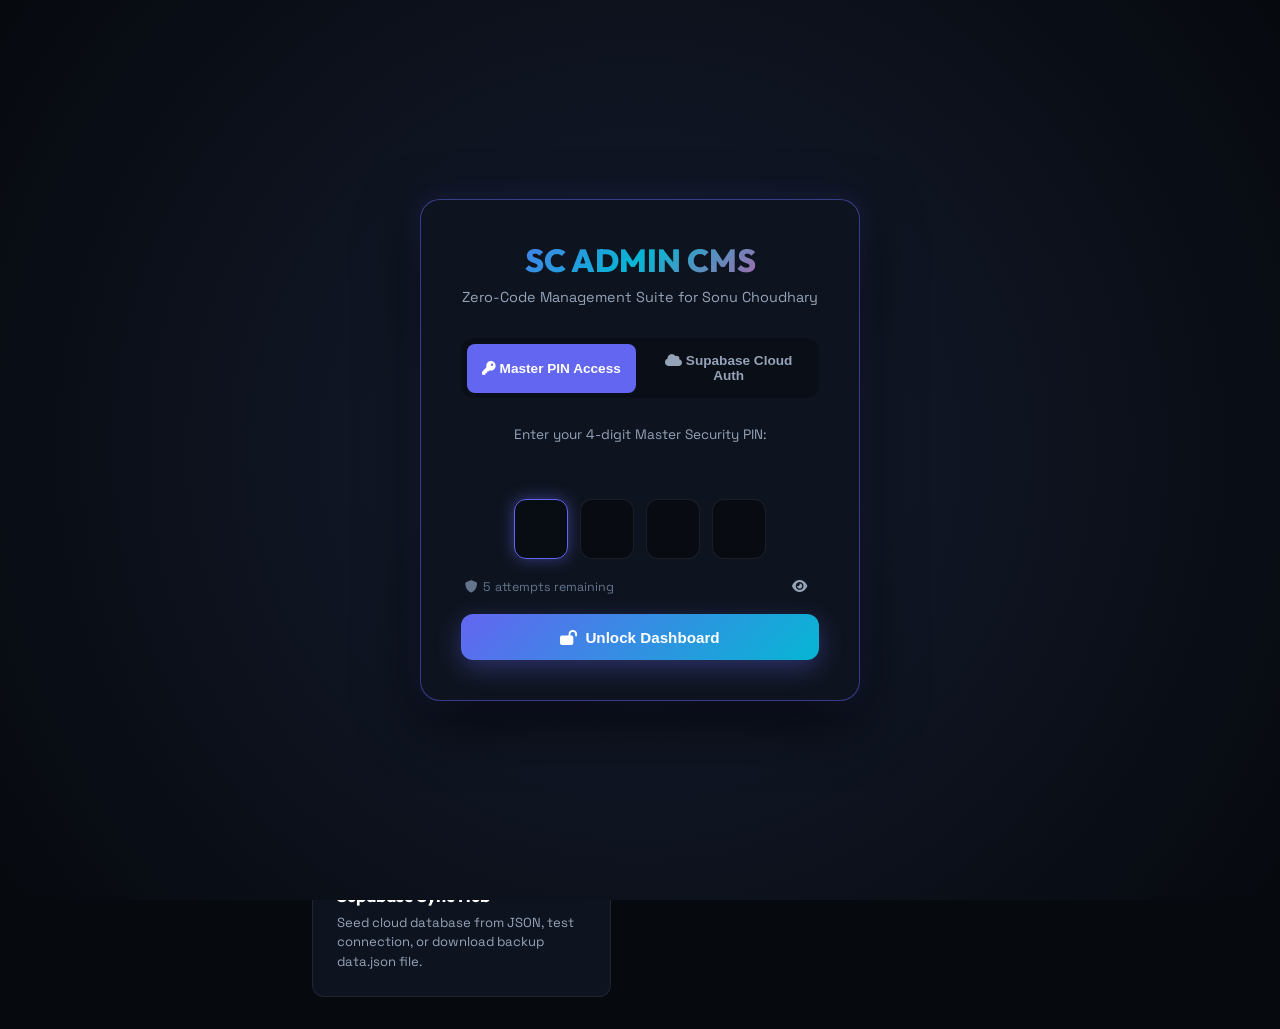
==== commit 173fdb65: "Add files via upload" ====
--- a/admin.html
+++ b/admin.html
@@ -3,6 +3,9 @@
 <head>
   <meta charset="UTF-8" />
   <meta name="viewport" content="width=device-width, initial-scale=1.0" />
+  <meta http-equiv="Cache-Control" content="no-cache, no-store, must-revalidate" />
+  <meta http-equiv="Pragma" content="no-cache" />
+  <meta http-equiv="Expires" content="0" />
   <title>Admin CMS Dashboard | Sonu Choudhary 3D Portfolio</title>
   
   <!-- Font Awesome CDN -->
@@ -48,7 +51,7 @@
       <!-- PIN Auth Panel -->
       <div id="authPanel-pin" class="auth-form-panel active">
         <p id="pinAuthInstruction" style="font-size: 0.85rem; color: var(--admin-text-muted); text-align: center; margin-bottom: 1.25rem;">
-          Enter your 4-digit Master Security PIN (Default: <strong>2558</strong>):
+          Enter your 4-digit Master Security PIN:
         </p>
         <form id="pinAuthForm">
           <div class="pin-inputs-row">
@@ -593,6 +596,18 @@
                 </button>
               </div>
             </form>
+
+            <div style="margin-top: 1.5rem; padding: 1rem; border-radius: 8px; background: rgba(99, 102, 241, 0.08); border: 1px solid rgba(99, 102, 241, 0.25); font-size: 0.82rem; color: var(--admin-text-secondary); line-height: 1.5;">
+              <strong style="color: #818cf8; display: flex; align-items: center; gap: 0.5rem; margin-bottom: 0.4rem;">
+                <i class="fa-solid fa-circle-info"></i> First Time Setup Notice
+              </strong>
+              If the Diagnostic Test shows <em>"Table 'portfolio_data' not found"</em>:
+              <ol style="margin: 0.5rem 0 0 1.2rem; padding: 0;">
+                <li>Open your <a href="https://supabase.com/dashboard" target="_blank" style="color: #67e8f9; text-decoration: underline;">Supabase Dashboard</a> &rarr; <strong>SQL Editor</strong>.</li>
+                <li>Copy all code from <code>supabase_schema.sql</code> and paste it there.</li>
+                <li>Click <strong>Run</strong>, then return here and click <strong>Diagnostic Test</strong> again!</li>
+              </ol>
+            </div>
           </div>
 
           <!-- Cloud Tools Card -->
@@ -990,9 +1005,9 @@
   <div id="toast-container"></div>
 
   <!-- Core Scripts -->
-  <script src="js/supabase-config.js"></script>
-  <script src="js/data-store.js"></script>
-  <script src="js/data.js"></script>
-  <script src="js/admin.js"></script>
+  <script src="js/supabase-config.js?v=2.1"></script>
+  <script src="js/data-store.js?v=2.1"></script>
+  <script src="js/data.js?v=2.1"></script>
+  <script src="js/admin.js?v=2.1"></script>
 </body>
 </html>
